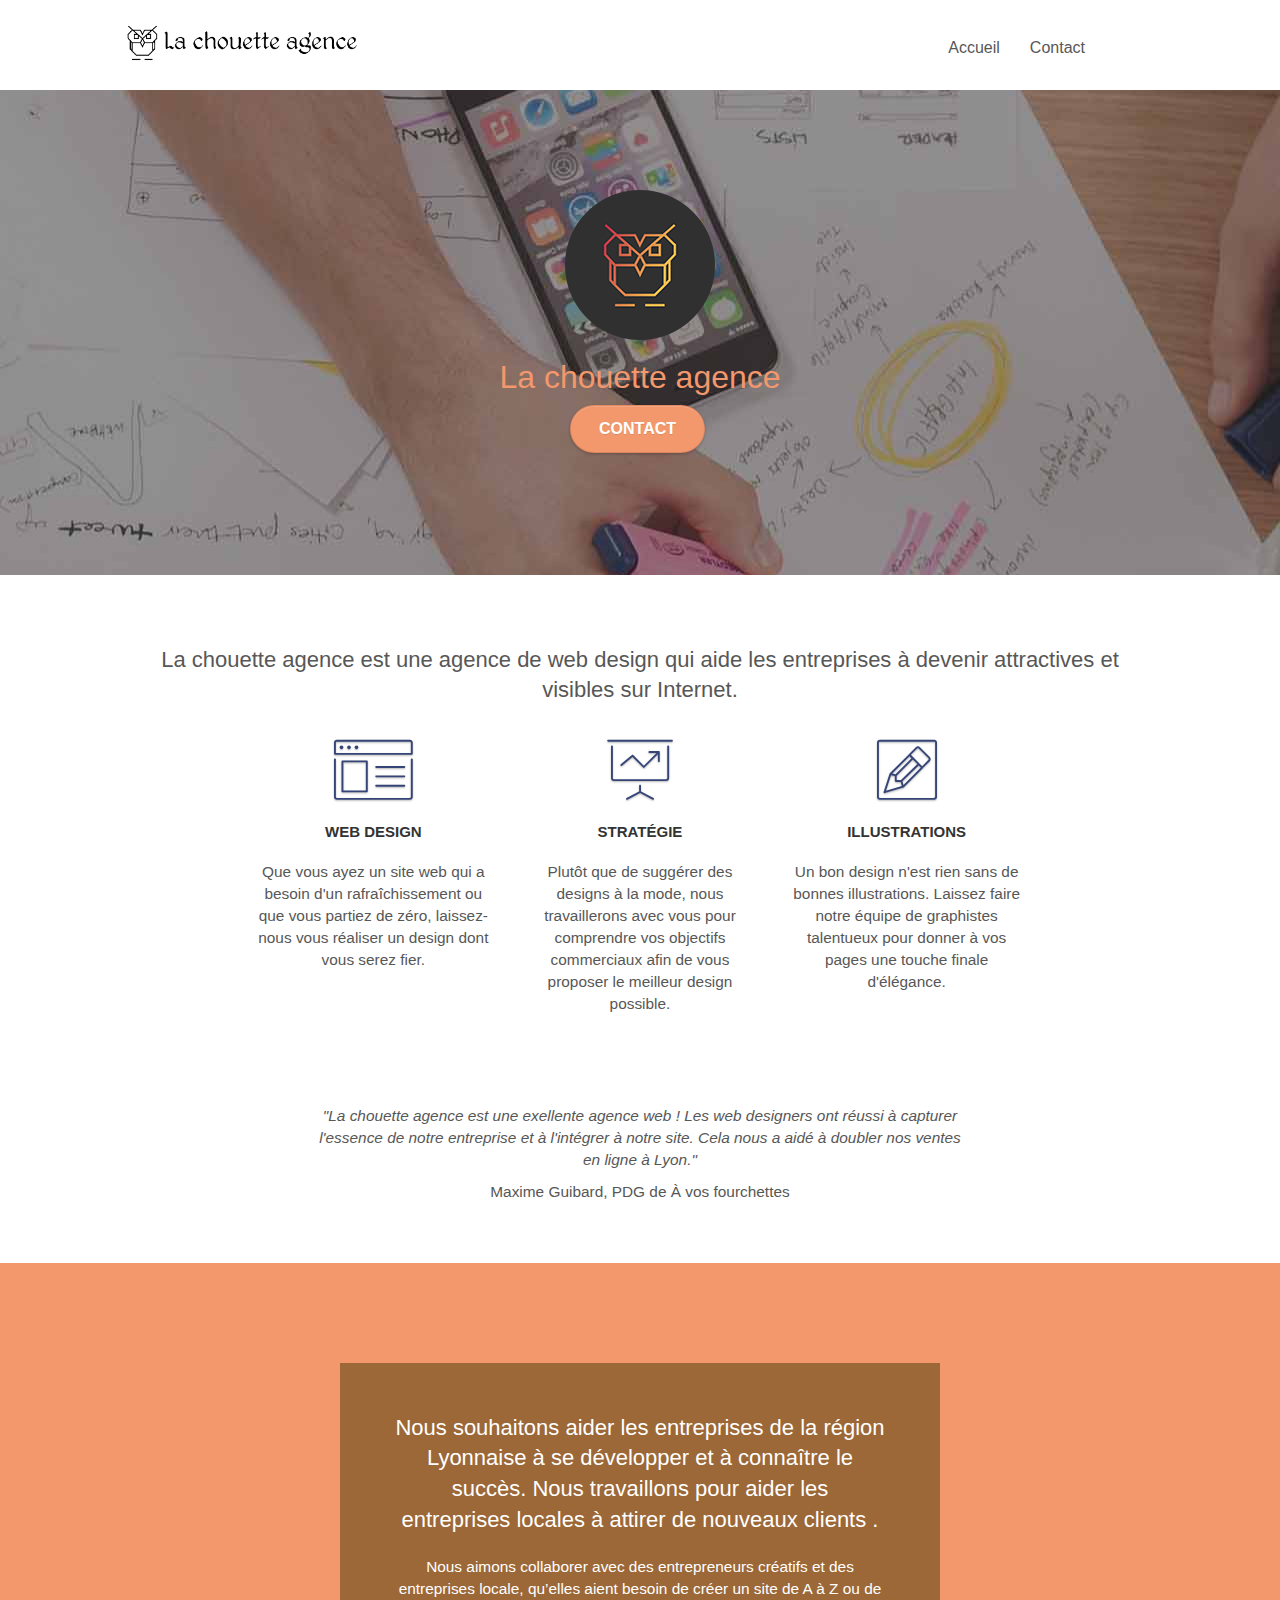
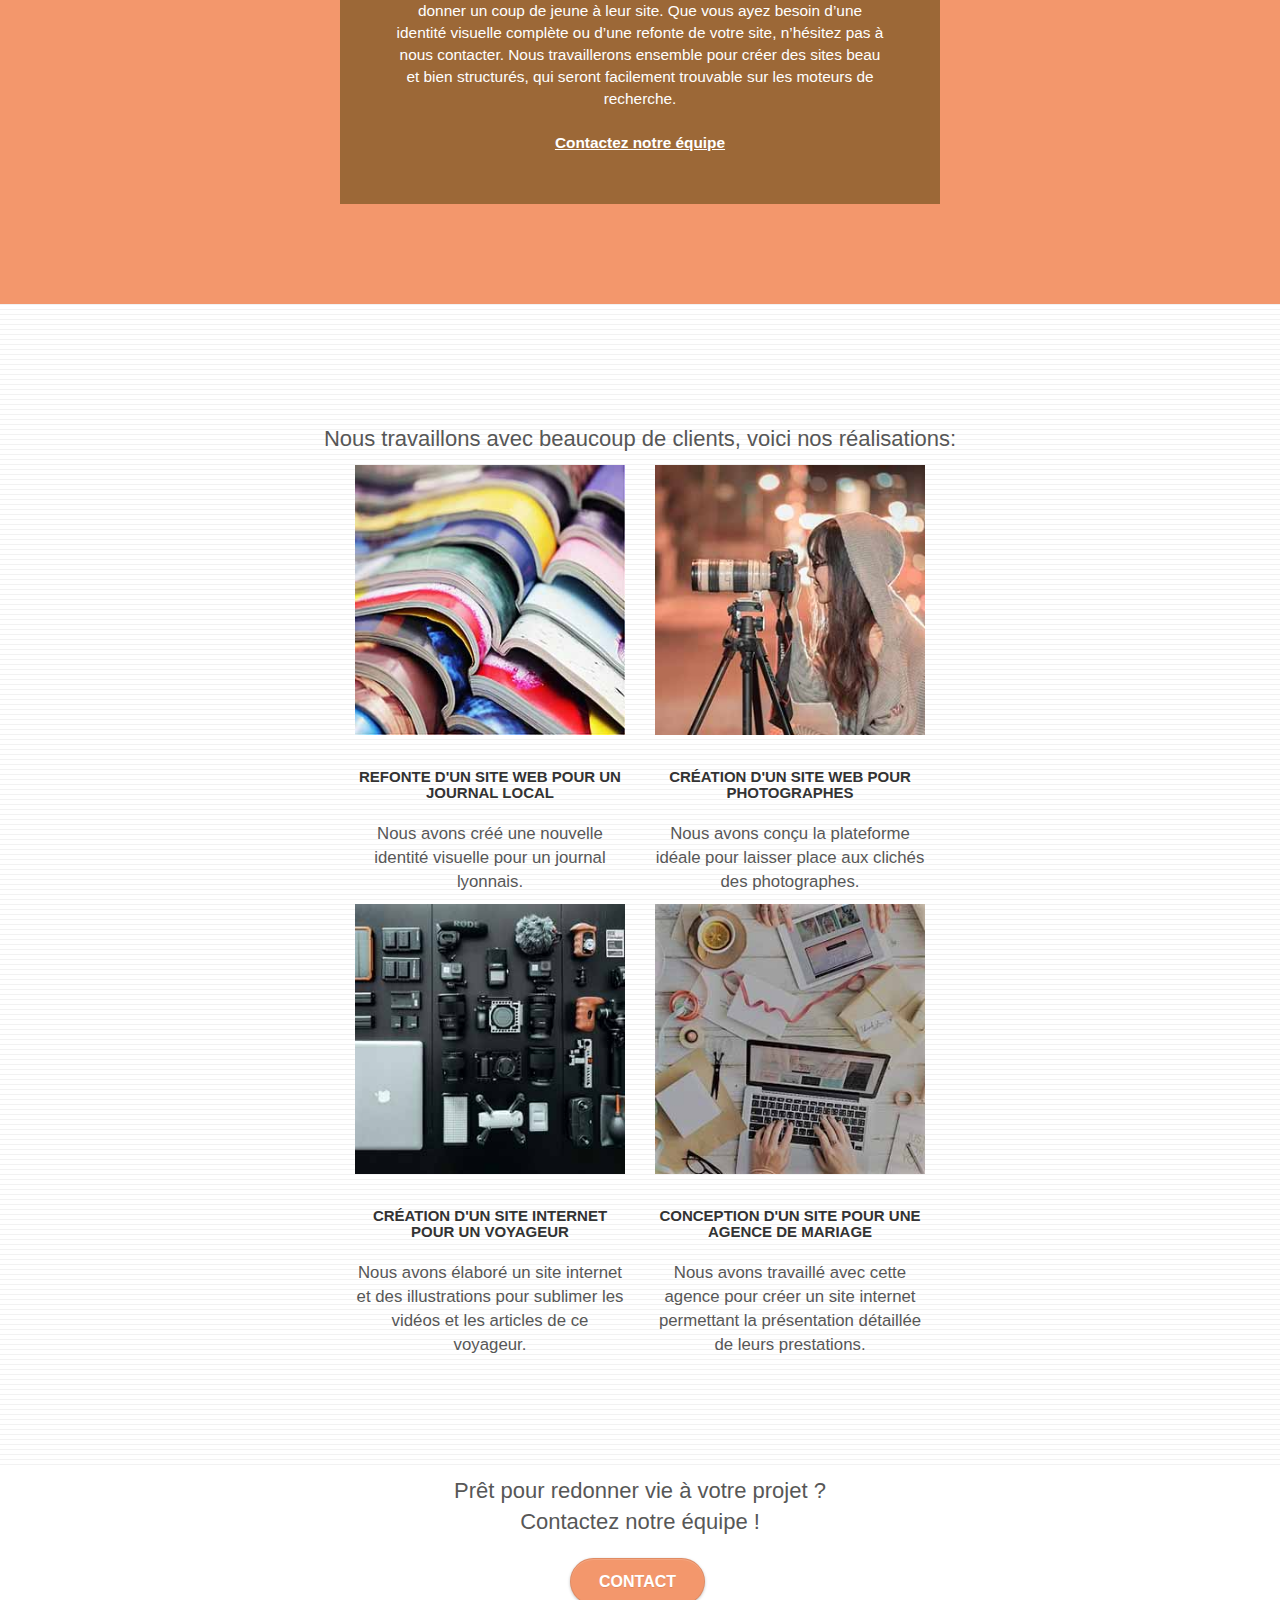
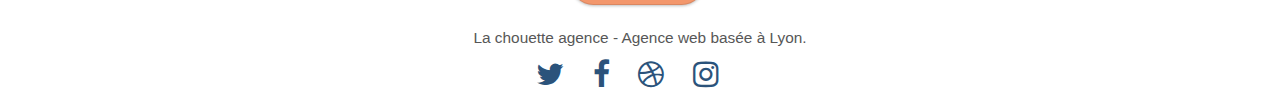
==== index.html @ c8ebf084 ":Correction image" ====
<!doctype html>
<html lang="fr">
<head>
    <meta charset="utf-8">
    <meta name="description" content="La chouette agence est une agence de web design installé à Lyon, qui aide les entreprises locales à être plus visibles sur internet.">
    <meta name="viewport" content="width=device-width, initial-scale=1.0, viewport-fit=cover">
    <meta name="robots" content="index">
    <link rel="shortcut icon" type="image/png" href="favicon.jpg">
    
	<link rel="stylesheet" type="text/css" href="./css/bootstrap.css">
	<link rel="stylesheet" type="text/css" href="style.css">
	<link rel="stylesheet" type="text/css" href="./css/font-awesome.css">
	<link rel="stylesheet" type="text/css" href="./css/et-line.css">
	
	<script src="./js/jquery-2.1.0.js"></script>
	<script src="./js/bootstrap.js"></script>

    <title>La chouette agence | agence de Web Design de Lyon</title>
    
</head>
<body>

<header>

<div class="page-container">
    
	<div class="bloc bgc-white l-bloc " id="bloc-0">
		<div class="container bloc-sm">
			<nav class="navbar row">
				<div class="navbar-header">
					<picture>
						<img src="img/la-chouette-agence.png" class="image_entete" alt="Logo de la chouette agence suivi du titre: La chouette agence">
					</picture>
					<button id="nav-toggle" type="button" class="ui-navbar-toggle navbar-toggle" data-toggle="collapse" data-target=".navbar-1">
						<span class="sr-only">Toggle navigation</span><span class="icon-bar"></span><span class="icon-bar"></span><span class="icon-bar"></span>
					</button>
				</div>
				<div class="collapse navbar-collapse navbar-1 special-dropdown-nav">
					<ul class="site-navigation nav navbar-nav">
						<li><a href="index.html">Accueil</a></li>
						<li><a href="page2.html">Contact</a></li>
					</ul>
				</div>
			</nav>
		</div>
	</div>

	<div class="bloc bgc-dark-slate-blue bg-banniere d-bloc bg-t-edge bloc-bg-texture b-parallax" id="bloc-1-hero">
		<div class="container bloc-lg">
			<div class="row tight-width-whitespace">
				<div class="col-sm-12">
					<picture>
						<img src="img/logo.png" class="center-block image-resize-mode"alt="Logo de la chouette agence, représentant une chouette de couleur rouge, orange et jaune sur un fond rond noire">
					</picture>
					<h1 class="text-center hero-bloc-text">
						La chouette agence
					</h1>
					<div class="text-center">
						<a href="page2.html" class="btn btn-lg btn-clean btn-rd cta-hero btn-atomic-tangerine" id="cta-hero">Contact</a>
					</div>
				</div>
			</div>
		</div>
	</div>

	</header>

	<section>

	<div class="bloc bgc-white l-bloc" id="bloc-2-services">
		<div class="container bloc-md">
			<div class="row">
				<div class="col-sm-12 text-center">
					<h2>La chouette agence est une agence de web design qui aide les entreprises à devenir attractives et visibles sur Internet.</h2>
				</div>
			</div>
			<div class="row voffset-lg med-width-whitespace">
				<div class="col-sm-4">
					<div class="text-center">
						<span class="et-icon-browser sm-shadow icon-dark-slate-blue icons icon-lg"></span>
					</div>
					<h3 class="mg-md text-center">
						Web design
					</h3>
					<p class="text-center ">
						Que vous ayez un site web qui a besoin d'un rafraîchissement ou que vous partiez de zéro, laissez-nous vous réaliser un design dont vous serez fier.
					</p>
				</div>
				<div class="col-sm-4">
					<div class="text-center">
						<span class="et-icon-presentation sm-shadow icon-dark-slate-blue icons icon-lg"></span>
					</div>
					<h3 class="mg-md text-center">
						Stratégie
					</h3>
					<p class="text-center">
						Plutôt que de suggérer des designs à la mode, nous travaillerons avec vous pour comprendre vos objectifs commerciaux afin de vous proposer le meilleur design possible.<br>
					</p>
				</div>
				<div class="col-sm-4">
					<div class="text-center">
						<span class="et-icon-edit sm-shadow icon-dark-slate-blue icons icon-lg"></span>
					</div>
					<h3 class="mg-md text-center">
						Illustrations
					</h3>
					<p class="text-center">
						Un bon design n'est rien sans de bonnes illustrations. Laissez faire notre équipe de graphistes talentueux pour donner à vos pages une touche finale d'élégance.
					</p>
				</div>
			</div>
			<div class="row voffset-lg voffset">
				<div class="col-xs-12 col-md-8 col-md-offset-2 text-center">
					<p class="citation">"La chouette agence est une exellente agence web ! Les web designers ont réussi à capturer l'essence de notre entreprise et à l'intégrer à notre site. Cela nous a aidé à doubler nos ventes en ligne à Lyon."</p>
					<p>Maxime Guibard, PDG de À vos fourchettes</p>
				</div>
			</div>
		</div>
	</div>

	<div class="bloc tc-white bgc-atomic-tangerine bg-presentation d-bloc bloc-bg-texture b-parallax" id="bloc-3-what-i-do">
		<div class="container bloc-lg">
			<div class="row tight-width-whitespace black-background">
				<div class="col-sm-12">
					<h2 class="mg-md text-center tc-white">
						Nous souhaitons aider les entreprises de la région Lyonnaise à se développer et à connaître le succès. Nous travaillons pour aider les entreprises locales à attirer de nouveaux clients .<br>
					</h2>
					<p class="text-center white">
						Nous aimons collaborer avec des entrepreneurs créatifs et des entreprises locale, qu’elles aient besoin de créer un site de A à Z ou de donner un coup de jeune à leur site. Que vous ayez besoin d’une identité visuelle complète ou d’une refonte de votre site, n’hésitez pas à nous contacter. Nous travaillerons ensemble pour créer des sites beau et bien structurés, qui seront facilement trouvable sur les moteurs de recherche. <br><br><a class="ltc-white bold-link" href="page2.html">Contactez notre équipe</a><br>
					</p>
				</div>
			</div>
		</div>
	</div>

	</section>

	<section>

		<div class="bloc bgc-white bg-lines-h2-bg bg-repeat l-bloc" id="bloc-4-portfolio">
			<div class="container bloc-lg">
				<div class="row">
					<div class="col-sm-12 text-center">
						<h2>Nous travaillons avec beaucoup de clients, voici nos réalisations:</h2>
					</div>
				</div>
				<div class="row tight-width-whitespace portfolio-row">
					<article>
						<div class="col-sm-6">
							<picture>
								<img src="img/1.jpg" alt="Superposition de livres ouvert" class="img-responsive portfolio-thumb">
							</picture>
							<h3 class="mg-md text-center">
								Refonte d'un site web pour un journal local
							</h3>
							<p class="text-center">
								Nous avons créé une nouvelle identité visuelle pour un journal lyonnais.
							</p>
						</div>
					</article>
					<article>
						<div class="col-sm-6">
							<picture>
								<img src="img/2.jpg" class="img-responsive portfolio-thumb" alt="Image représentant une photographe devant son appareil, qui est posé sur un pied. Ceci est en vue de profil gauche">
							</picture>
							<h3 class="mg-md text-center">
								Création d'un site web pour photographes
							</h3>
							<p class="text-center">
								Nous avons conçu la plateforme idéale pour laisser place aux clichés des photographes.
							</p>
						</div>
					</article>
				</div>
				<div class="row tight-width-whitespace portfolio-row">
					<article>
						<div class="col-sm-6">
							<picture>
								<img src="img/3.jpg" class="img-responsive portfolio-thumb" alt="Image de plusieurs accessoires audio-visuel posés sur une table, l'image est en vue de dessus.">
							</picture>
							<h3 class="mg-md text-center">
								Création d'un site internet pour un voyageur
							</h3>
							<p class="text-center">
								Nous avons élaboré un site internet et des illustrations pour sublimer les vidéos et les articles de ce voyageur.
							</p>
						</div>
					</article>
					<article>
						<div class="col-sm-6">
							<picture>
								<img src="img/4.jpg" class="img-responsive portfolio-thumb" alt="Vue de dessus sur deux personnes qui travaillent sur un bureau, dont un utilise un ordinateur.">
							</picture>
							<h3 class="mg-md text-center">
								Conception d'un site pour une agence de mariage
							</h3>
							<p class="text-center">
								Nous avons travaillé avec cette agence pour créer un site internet permettant la présentation détaillée de leurs prestations.
							</p>
						</div>
					</article>
				</div>
			</div>
		</div>
	</section>

	<footer>

		<div class="row">
			<h2 class="mg-md text-center">
				Prêt pour redonner vie à votre projet ?<br>Contactez notre équipe !
			</h2>
			<div class="col-sm-12 text-center">
				<a href="page2.html" class="btn btn-atomic-tangerine btn-clean btn-rd btn-lg cta-hero">Contact</a>
			</div>
		</div>

		<div class="col-sm-12">
			<p>
				La chouette agence - Agence web basée à Lyon.<br>
			</p>
			<span class="fa fa-twitter icon-md"></span>
			<span class="fa fa-facebook icon-md"></span>
			<span class="fa fa-dribbble icon-md"></span>
			<span class="fa fa-instagram icon-md"></span>

		</div>
	</footer>	
</div>
</body>
</html>
---- style.css ----
body {
    margin: 0;
    padding: 0;
    background: #FFF;
    overflow-x: hidden;
    -webkit-font-smoothing: antialiased;
    -moz-osx-font-smoothing: grayscale;
}

a,
button {
    transition: all .3s ease-in-out;
    outline: none!important;
}

a:hover {
    text-decoration: none;
    cursor: pointer;
}

#page-loading-blocs-notifaction {
    position: fixed;
    top: 0;
    bottom: 0;
    width: 100%;
    z-index: 100000;
    background: #FFFFFF url("img/pageload-spinner.gif") no-repeat center center;
}

.bloc {
    width: 100%;
    clear: both;
    background: 50% 50% no-repeat;
    padding: 0 50px;
    -webkit-background-size: cover;
    -moz-background-size: cover;
    -o-background-size: cover;
    background-size: cover;
    position: relative;
}

.bloc .container {
    padding-left: 0;
    padding-right: 0;
}

.bloc-lg {
    padding: 100px 50px;
}

.bloc-md {
    padding: 50px;
}

.bloc-sm {
    padding: 20px 50px;
}

.bg-center,
.bg-l-edge,
.bg-r-edge,
.bg-t-edge,
.bg-b-edge,
.bg-tl-edge,
.bg-bl-edge,
.bg-tr-edge,
.bg-br-edge,
.bg-repeat {
    -webkit-background-size: auto!important;
    -moz-background-size: auto!important;
    -o-background-size: auto!important;
    background-size: auto!important;
}

.social{

    display: flex;
    justify-content: center;

}

.icon-md{

    margin-right: 25px;
    color: #2B537B;

}

.bg-repeat {
    background: repeat;

}

.bg-repeat p{

    font-size: 1.2em;

}

.bg-t-edge {
    background: top no-repeat;
}

.bloc-bg-texture::before {
    content: "";
    background-size: 2px 2px;
    position: absolute;
    top: 0;
    bottom: 0;
    left: 0;
    right: 0;
}

.b-parallax {
    background-attachment: fixed;
}

.d-bloc {
    color: rgba(255, 255, 255, .7);
}

.d-bloc button:hover {
    color: rgba(255, 255, 255, .9);
}

.d-bloc .icon-round,
.d-bloc .icon-square,
.d-bloc .icon-rounded,
.d-bloc .icon-semi-rounded-a,
.d-bloc .icon-semi-rounded-b {
    border-color: rgba(255, 255, 255, .9);
}

.d-bloc .divider-h span {
    border-color: rgba(255, 255, 255, .2);
}

.d-bloc .a-btn,
.d-bloc .navbar a,
.d-bloc .navbar-brand,
.d-bloc a .icon-sm,
.d-bloc a .icon-md,
.d-bloc a .icon-lg,
.d-bloc a .icon-xl,
.d-bloc h1 a,
.d-bloc h2 a,
.d-bloc h3 a,
.d-bloc h4 a,
.d-bloc h5 a,
.d-bloc h6 a,
.d-bloc p a {
    color: rgba(255, 255, 255, .6);
}

.d-bloc .a-btn:hover,
.d-bloc .navbar a:hover,
.d-bloc .navbar-brand:hover,
.d-bloc a:hover .icon-sm,
.d-bloc a:hover .icon-md,
.d-bloc a:hover .icon-lg,
.d-bloc a:hover .icon-xl,
.d-bloc h1 a:hover,
.d-bloc h2 a:hover,
.d-bloc h3 a:hover,
.d-bloc h4 a:hover,
.d-bloc h5 a:hover,
.d-bloc h6 a:hover,
.d-bloc p a:hover {
    color: rgba(255, 255, 255, 1);
}

.d-bloc .navbar-toggle .icon-bar {
    background: rgba(255, 255, 255, 1);
}

.d-bloc .btn-wire,
.d-bloc .btn-wire:hover {
    color: rgba(255, 255, 255, 1);
    border-color: rgba(255, 255, 255, 1);
}

.d-bloc .panel {
    color: rgba(0, 0, 0, .5);
}

.d-bloc .panel button:hover {
    color: rgba(0, 0, 0, .7);
}

.d-bloc .panel icon {
    border-color: rgba(0, 0, 0, .7);
}

.d-bloc .panel .divider-h span {
    border-color: rgba(0, 0, 0, .1);
}

.d-bloc .panel .a-btn {
    color: rgba(0, 0, 0, .6);
}

.d-bloc .panel .a-btn:hover {
    color: rgba(0, 0, 0, 1);
}

.d-bloc .panel .btn-wire,
.d-bloc .panel .btn-wire:hover {
    color: rgba(0, 0, 0, .7);
    border-color: rgba(0, 0, 0, .3);
}

.d-bloc .panel,
.l-bloc {
    color: rgba(0, 0, 0, .5);
}

.d-bloc .panel button:hover,
.l-bloc button:hover {
    color: rgba(0, 0, 0, .7);
}

.l-bloc .icon-round,
.l-bloc .icon-square,
.l-bloc .icon-rounded,
.l-bloc .icon-semi-rounded-a,
.l-bloc .icon-semi-rounded-b {
    border-color: rgba(0, 0, 0, .7);
}

.d-bloc .panel .divider-h span,
.l-bloc .divider-h span {
    border-color: rgba(0, 0, 0, .1);
}

.d-bloc .panel .a-btn,
.l-bloc .a-btn,
.l-bloc .navbar a,
.l-bloc .navbar-brand,
.l-bloc a .icon-sm,
.l-bloc a .icon-md,
.l-bloc a .icon-lg,
.l-bloc a .icon-xl,
.l-bloc h1 a,
.l-bloc h2 a,
.l-bloc h3 a,
.l-bloc h4 a,
.l-bloc h5 a,
.l-bloc h6 a,
.l-bloc p a {
    color: rgba(0, 0, 0, .6);
}

.d-bloc .panel .a-btn:hover,
.l-bloc .a-btn:hover,
.l-bloc .navbar a:hover,
.l-bloc .navbar-brand:hover,
.l-bloc a:hover .icon-sm,
.l-bloc a:hover .icon-md,
.l-bloc a:hover .icon-lg,
.l-bloc a:hover .icon-xl,
.l-bloc h1 a:hover,
.l-bloc h2 a:hover,
.l-bloc h3 a:hover,
.l-bloc h4 a:hover,
.l-bloc h5 a:hover,
.l-bloc h6 a:hover,
.l-bloc p a:hover {
    color: rgba(0, 0, 0, 1);
}

.l-bloc .navbar-toggle .icon-bar {
    color: rgba(0, 0, 0, .6);
}

.d-bloc .panel .btn-wire,
.d-bloc .panel .btn-wire:hover,
.l-bloc .btn-wire,
.l-bloc .btn-wire:hover {
    color: rgba(0, 0, 0, .7);
    border-color: rgba(0, 0, 0, .3);
}

.voffset {
    margin-top: 30px;
}

.voffset-lg {
    margin-top: 80px;
}

.row-no-gutters {
    margin-right: 0;
    margin-left: 0;
}

.row.row-no-gutters > [class^="col-"],
.row.row-no-gutters > [class*=" col-"] {
    padding-right: 0;
    padding-left: 0;
}

#bloc-1-hero h1 {
    font-size: 32px;
}

.navbar {
    width: 98%;
    margin-bottom: 0;
    z-index: 1;
}

.navbar-brand {
    height: auto;
    padding: 3px 15px;
    font-size: 25px;
    font-weight: normal;
    font-weight: 600;
    line-height: 44px;
}

.navbar-brand img {
    max-height: 200px;
    margin: 0 5px 0 0;
    display: inline;
}

.navbar-brand img[src$=svg] {
    min-width: 100px;
}

.nav-center .navbar-brand img {
    margin: 0;
}

.navbar .nav {
    padding-top: 2px;
    margin-right: -16px;
    float: right;
    z-index: 1;
}

.nav > li {
    float: left;
    margin-top: 4px;
    font-size: 16px;
}

.navbar-nav .open .dropdown-menu > li > a {
    text-align: inherit;
}

.nav > li a:hover,
.nav > li a:focus {
    background: transparent;
}

.navbar-toggle {
    margin: 10px 10px 0 0;
    border: 0px;
}

.navbar-toggle:hover {
    background: transparent!important;
}

.navbar-toggle .icon-bar {
    background-color: rgba(0, 0, 0, .5);
    width: 26px;
}

.nav-invert .navbar .nav {
    float: left;
}

.nav-invert .navbar-header,
.nav-invert .navbar-brand {
    float: right;
    position: relative;
    z-index: 2;
}

@media (min-width: 768px) {
    .site-navigation {
        position: absolute;
        top: 50%;
        right: 20px;
        transform: translate(0, -50%);
        -webkit-transform: translateY(-50%);
    }
    .nav > li .dropdown-menu a,
    .nav > li .dropdown-menu a:hover {
        color: #484848;
    }
    .nav-invert .site-navigation {
        left: 0;
        right: 0;
    }
    .nav-center {
        text-align: center;
    }
    .nav-center .navbar-header {
        width: 100%;
    }



    .nav-center .navbar-header,
    .nav-center .navbar-brand,
    .nav-center .nav > li {
        float: none;
        display: inline-block;
    }
    .nav-center .site-navigation {
        position: relative;
        width: 100%;
        right: 0;
        margin-right: 0px;
        margin-top: 20px;
    }
    .nav-center.mini-nav .navbar-toggle {
        float: none;
        margin: 10px auto 0;
    }
}

.nav > li > .dropdown a {
    background: none!important;
    display: block;
    padding: 14px 15px;
}

nav .caret {
    margin: 0 5px;
}

.dropdown-menu .dropdown-menu {
    top: -8px;
    left: 100%;
}

.dropdown-menu .dropmenu-flow-right {
    top: 100%;
    left: 0;
    margin-left: -1px;
    border-top-left-radius: 0;
    border-top-right-radius: 0;
}

.dropdown-menu .dropdown span {
    border: 4px solid black;
    border-top-color: transparent;
    border-right-color: transparent;
    border-bottom-color: transparent;
    margin: 6px -5px 0 0!important;
    float: right;
}

.mg-md {
    margin-top: 10px;
    margin-bottom: 20px;
}

.mg-lg {
    margin-top: 10px;
    margin-bottom: 40px;
}

.btn {
    margin: 0 5px 5px 0;
}

.btn.pull-right {
    margin: 0 0 5px 5px;
}

.btn-d,
.btn-d:hover,
.btn-d:focus {
    color: #FFF;
    background: rgba(0, 0, 0, .3);
}

button {
    outline: none!important;
}

.btn-rd {
    border-radius: 40px;
}

.btn-clean {
    border: 1px solid rgba(0, 0, 0, .08);
    border-bottom-color: rgba(0, 0, 0, .1);
    text-shadow: 0 1px 0 rgba(0, 0, 1, .1);
    box-shadow: 0 1px 3px rgba(0, 0, 1, .25), inset 0 1px 0 0 rgba(255, 255, 255, .15);
}

.icon-md {
    font-size: 30px!important;
}

.icon-lg {
    font-size: 60px!important;
}

.sm-shadow {
    text-shadow: 0 1px 2px rgba(0, 0, 0, .3);
}

.panel-sq,
.panel-sq .panel-heading,
.panel-sq .panel-footer {
    border-radius: 0;
}

.panel-rd {
    border-radius: 30px;
}

.panel-rd .panel-heading {
    border-radius: 29px 29px 0 0;
}

.panel-rd .panel-footer {
    border-radius: 0 0 29px 29px;
}

.form-control {
    border-color: rgba(0, 0, 0, .1);
    box-shadow: none;
}

.scrollToTop {
    width: 40px;
    height: 40px;
    position: fixed;
    bottom: 20px;
    right: 20px;
    opacity: 0;
    z-index: 500;
    transition: all .3s ease-in-out;
}

.scrollToTop span {
    margin-top: 6px;
}

.showScrollTop {
    font-size: 14px;
    opacity: 1;
}

a[data-lightbox] {
    position: relative;
    display: block;
    text-align: center;
}

a[data-lightbox]:hover::before {
    content: "+";
    font-family: "HelveticaNeue-Light", "Helvetica Neue Light", "Helvetica Neue", Helvetica, Arial;
    font-size: 32px;
    width: 50px;
    height: 50px;
    margin-left: -25px;
    border-radius: 50%;
    background: rgba(0, 0, 0, .6);
    color: #FFF;
    font-weight: 100;
    z-index: 1;
    position: absolute;
    top: 50%;
    transform: translateY(-50%);
    -webkit-transform: translateY(-50%);
}

a[data-lightbox]:hover img {
    opacity: 0.6;
    -webkit-animation-fill-mode: none;
    animation-fill-mode: none;
}

#lightbox-modal {
    display: flex;
    align-items: center;
}

#lightbox-modal .modal-dialog {
    width: 90%;
    max-width: 900px;
    margin: 0 auto 0;
}

#lightbox-modal .modal-dialog img {
    max-height: 90vh;
    margin: 0 auto;
}

.lightbox-caption {
    padding: 20px;
    color: #FFF;
    background: rgba(0, 0, 0, .5);
    position: absolute;
    left: 15px;
    right: 15px;
    bottom: 5px;
}

.close-lightbox {
    color: #FFF;
    font-size: 30px;
    position: absolute;
    top: 20px;
    right: 20px;
    z-index: 20;
    background: rgba(0, 0, 0, .5);
    border: none;
    line-height: 30px;
    padding: 0 9px 5px;
    opacity: 0.3;
}

.close-lightbox:hover,
.next-lightbox:hover,
.prev-lightbox:hover {
    opacity: 1.0;
    color: #FFF;
}

.next-lightbox,
.prev-lightbox {
    font-size: 20px;
    color: rgba(255, 255, 255, .9);
    background: rgba(0, 0, 0, .5);
    transition: all .2s ease-in-out;
    position: absolute;
    top: 45%;
    z-index: 1;
    opacity: 0.4;
}

.next-lightbox {
    padding: 6px 8px 1px 13px;
    right: 25px;
}

.prev-lightbox {
    padding: 6px 13px 1px 10px;
    left: 25px;
}

.snapshot-lb .modal-body {
    padding-bottom: 45px;
}

.snapshot-lb .lightbox-caption {
    padding: 0;
    color: rgba(0, 0, 0, .5);
    background: none;
}

h1,
h2,
h3,
h4,
h5,
h6,
p,
label,
.btn,
a {
    font-family: "helvetica";
    font-weight: 400;
    color: #575757!important;
}

.container {
    max-width: 1000px;
}

.hero-bloc-text {
    font-size: 38px;
}

.hero-bloc-text-sub {
    font-size: 36px;
}

.statement-bloc-text {
    line-height: 26px;
    font-style: italic;
    font-size: 20px;
    text-align: center;
    font-weight: lighter;
    max-width: 520px;
    margin: auto auto auto auto;
}

p {
    font-size: 11px;
}


.tight-width-whitespace {
    max-width: 600px;
    margin: auto auto auto auto;
}

.h1 {
    font-size: 20px;
    font-family: "Open Sans";
}

.cta-hero {
    margin-bottom: 22px;
    color: #FFFFFF!important;
    text-transform: uppercase;
    padding: 12px 28px 12px 28px;
    font-size: 16px;
    font-weight: 700;
}

.social {
    max-width: 400px;
    margin: auto auto auto auto;
}

h2 {
    font-size: 22px;
    line-height: 1.4em;
}

h3 {
    font-size: 15px;
    text-transform: uppercase;
    font-weight: 700;
    color: #333333!important;
}

.med-width-whitespace {
    max-width: 800px;
    margin: auto auto auto auto;
    box-shadow: 0px 0px 0px #000000;
}

h1 {
    color: #333333!important;
}

h4 {
    color: #333333!important;
}

.icons {
    margin-bottom: 14px;
    margin-top: 24px;
}

.white {
    color: #FFFFFF!important;
    font-size: 1.1em;
}

.citation{

    font-size: 1.1em;
    font-style: italic;

}

.portfolio-thumb {
    position: relative;
    margin-bottom: 24px;
    width: 100%;
}

.avatar {
    box-shadow: 0px 4px 9px rgba(0, 0, 0, 0.3);
}

.black-background {
    background-color: rgba(98, 74, 20, .6);
    padding: 40px 40px 40px 40px;
}

.bold-link {
    font-weight: 900;
    text-decoration: underline!important;
}

.bgc-white {
    background-color: #FFFFFF;
}

.bgc-dark-slate-blue {
    background-color: #364577;
}

p{

    font-size: 1.1em;

}

.bgc-atomic-tangerine {
    background-color: #F3976C;
    text-align: center;
}

h1{

    color: #F3976C!important;

}

.page-container2 header{

    text-align: center;
    margin-bottom: 30px;

}

.page-container2 footer{

    text-align: center;
    display: flex;
    flex-direction: column;
    align-items: center;

}

.tc-white {
    color: white!important;
}

.btn-atomic-tangerine {
    background: #F3976C;
    color: #FFFFFF!important;
}

.btn-atomic-tangerine:hover {
    background: #c27956!important;
    color: #FFFFFF!important;
}

.ltc-white {
    color: #FFFFFF!important;
}

.ltc-white:hover {
    color: #cccccc!important;
}

.ltc-atomic-tangerine {
    color: #F3976C!important;
}

.ltc-atomic-tangerine:hover {
    color: #c27956!important;
}

.icon-dark-slate-blue {
    color: #364577!important;
    border-color: #364577!important;
}

.bg-dots-bg {
    background-image: url("img/dots-bg.png");
}

.bg-lines-h2-bg {
    background-image: url("img/lines-h2-bg.png");
}

.bg-banniere {
    background-image: url("img/la-chouette-agence-banniere.jpg");
}

.bg-presentation {
    background-image: url("img/image-de-presentation.jpg");
}

@media (max-width: 1024px) {
    .bloc {
        padding-left: 20px;
        padding-right: 20px;
    }
    .bloc.full-width-bloc,
    .bloc-tile-2.full-width-bloc .container,
    .bloc-tile-3.full-width-bloc .container,
    .bloc-tile-4.full-width-bloc .container {
        padding-left: 0;
        padding-right: 0;
    }
}

@media (max-width: 992px) and (min-width: 768px) {
    .navbar .nav {
        max-width: 80%
    }
    .nav-center.navbar .nav {
        max-width: 100%
    }
}

@media only screen and (min-device-width: 768px) and (max-device-width: 1024px) and (orientation: landscape) {
    .b-parallax {
        background-attachment: scroll;
    }
}

@media only screen and (min-device-width: 1024px) and (max-device-width: 1366px) and (-webkit-min-device-pixel-ratio: 1.5) {
    .b-parallax {
        background-attachment: scroll;
    }
}

@media (max-width: 991px) {
    .container {
        width: 100%;
    }
    .b-parallax {
        background-attachment: scroll;
    }
    .page-container,
    #hero-bloc {
        overflow-x: hidden;
        position: relative;
    }
    .bloc {
        padding-left: constant(safe-area-inset-left);
        padding-right: constant(safe-area-inset-right);
    }
    .bloc-group,
    .bloc-group .bloc {
        display: block;
        width: 100%;
    }
    .bloc-fill-screen .fill-bloc-top-edge,
    .bloc-fill-screen .fill-bloc-bottom-edge {
        padding: 0 20px;
        padding-left: constant(safe-area-inset-left);
        padding-right: constant(safe-area-inset-right);
    }
}

@media (max-width: 767px) {
    .page-container {
        overflow-x: hidden;
        position: relative;
    }
    h1,
    h2,
    h3,
    h4,
    h5,
    h6,
    p,
    #disqus_thread {
        padding-left: 10px!important;
        padding-right: 10px!important;
    }
    .b-parallax {
        background-attachment: scroll;
    }
    .navbar .nav {
        padding-top: 0;
        border-top: 1px solid rgba(0, 0, 0, .2);
        float: none!important;
    }
    .navbar.row {
        margin-left: 0;
        margin-right: 0;
    }
    .site-navigation {
        position: inherit;
        transform: none;
        -webkit-transform: none;
        -ms-transform: none;
    }
    .nav > li {
        margin-top: 0;
        border-bottom: 1px solid rgba(0, 0, 0, .1);
        background: rgba(0, 0, 0, .05);
        text-align: left;
        padding-left: 15px;
        width: 100%;
    }
    .nav > li:hover {
        background: rgba(0, 0, 0, .08);
    }
    .dropdown .dropdown a .caret {
        float: none;
        margin: 5px 0 0 10px!important;
        border: 4px solid black;
        border-bottom-color: transparent;
        border-right-color: transparent;
        border-left-color: transparent;
    }
    #hero-bloc .navbar .nav {
        background: rgba(0, 0, 0, .8);
    }
    #hero-bloc .navbar .nav a {
        color: rgba(255, 255, 255, .6);
    }
    .hero {
        padding: 50px 0;
    }
    .hero-nav {
        left: -1px;
        right: -1px;
    }
    .navbar-collapse {
        padding: 0;
        overflow-x: hidden;
        -webkit-box-shadow: none;
        box-shadow: none;
    }
    .navbar-brand img {
        max-height: 40px;
        width: auto;
    }
    .nav-invert .navbar-header {
        float: none;
        width: 100%;
    }
    .nav-invert .navbar-toggle {
        float: left;
        margin-left: 10px;
    }
    .bloc {
        padding-left: 0;
        padding-right: 0;
    }
    .bloc-xxl,
    .bloc-xl,
    .bloc-lg {
        padding: 40px 0;
    }
    .bloc-sm,
    .bloc-md {
        padding-left: 0;
        padding-right: 0;
    }
    .bloc-tile-2 .container,
    .bloc-tile-3 .container,
    .bloc-tile-4 .container,
    .bloc-fill-screen .fill-bloc-top-edge,
    .bloc-fill-screen .fill-bloc-bottom-edge {
        padding-left: 0;
        padding-right: 0;
    }
    .a-block {
        padding: 0 10px;
    }
    .btn-dwn {
        display: none;
    }
    .voffset {
        margin-top: 5px;
    }
    .voffset-md {
        margin-top: 20px;
    }
    .voffset-lg {
        margin-top: 30px;
    }
    form {
        padding: 5px;
    }
    .close-lightbox {
        display: inline-block;
    }
    .blocsapp-device-iphone5 {
        background-size: 216px 425px;
        padding-top: 60px;
        width: 216px;
        height: 425px;
    }
    .blocsapp-device-iphone5 img {
        width: 180px;
        height: 320px;
    }
}

@media (max-width: 400px) {
    .bloc {
        padding-left: 0;
        padding-right: 0;
    }

}

@media (max-width: 768px) {
    .bloc-mob-center-text {
        text-align: center;
    }


}

.image_entete{

    width: 60%;

}

.entete{

    display: flex;
    justify-content: space-around;
    align-items: center;

}

.form-control{

    width: 95%;

}

.form-group{

    margin-bottom: 20px;
    display: flex;
    flex-direction: column;
    align-items: center;

}

#form_1{

    text-align: center;

}

footer{

    text-align: center;

}

@media screen and (min-width: 426px){

.form-control {

    width: 300px;
    
}



}
---- css/et-line.css ----
@font-face {
    font-family: et-line;
    src: url(../fonts/et-line.eot);
    src: url(../fonts/et-line.eot?#iefix) format('embedded-opentype'), url(../fonts/et-line.woff) format('woff'), url(../fonts/et-line.ttf) format('truetype'), url(../fonts/et-line.svg#et-line) format('svg');
    font-weight: 400;
    font-style: normal
}

.et-icon-adjustments,
.et-icon-alarmclock,
.et-icon-anchor,
.et-icon-aperture,
.et-icon-attachment,
.et-icon-bargraph,
.et-icon-basket,
.et-icon-beaker,
.et-icon-bike,
.et-icon-book-open,
.et-icon-briefcase,
.et-icon-browser,
.et-icon-calendar,
.et-icon-camera,
.et-icon-caution,
.et-icon-chat,
.et-icon-circle-compass,
.et-icon-clipboard,
.et-icon-clock,
.et-icon-cloud,
.et-icon-compass,
.et-icon-desktop,
.et-icon-dial,
.et-icon-document,
.et-icon-documents,
.et-icon-download,
.et-icon-dribbble,
.et-icon-edit,
.et-icon-envelope,
.et-icon-expand,
.et-icon-facebook,
.et-icon-flag,
.et-icon-focus,
.et-icon-gears,
.et-icon-genius,
.et-icon-gift,
.et-icon-global,
.et-icon-globe,
.et-icon-googleplus,
.et-icon-grid,
.et-icon-happy,
.et-icon-hazardous,
.et-icon-heart,
.et-icon-hotairballoon,
.et-icon-hourglass,
.et-icon-key,
.et-icon-laptop,
.et-icon-layers,
.et-icon-lifesaver,
.et-icon-lightbulb,
.et-icon-linegraph,
.et-icon-linkedin,
.et-icon-lock,
.et-icon-magnifying-glass,
.et-icon-map,
.et-icon-map-pin,
.et-icon-megaphone,
.et-icon-mic,
.et-icon-mobile,
.et-icon-newspaper,
.et-icon-notebook,
.et-icon-paintbrush,
.et-icon-paperclip,
.et-icon-pencil,
.et-icon-phone,
.et-icon-picture,
.et-icon-pictures,
.et-icon-piechart,
.et-icon-presentation,
.et-icon-pricetags,
.et-icon-printer,
.et-icon-profile-female,
.et-icon-profile-male,
.et-icon-puzzle,
.et-icon-quote,
.et-icon-recycle,
.et-icon-refresh,
.et-icon-ribbon,
.et-icon-rss,
.et-icon-sad,
.et-icon-scissors,
.et-icon-scope,
.et-icon-search,
.et-icon-shield,
.et-icon-speedometer,
.et-icon-strategy,
.et-icon-streetsign,
.et-icon-tablet,
.et-icon-target,
.et-icon-telescope,
.et-icon-toolbox,
.et-icon-tools,
.et-icon-tools-2,
.et-icon-trophy,
.et-icon-tumblr,
.et-icon-twitter,
.et-icon-upload,
.et-icon-video,
.et-icon-wallet,
.et-icon-wine {
    font-family: et-line;
    speak: none;
    font-style: normal;
    font-weight: 400;
    font-variant: normal;
    text-transform: none;
    line-height: 1;
    -webkit-font-smoothing: antialiased;
    -moz-osx-font-smoothing: grayscale;
    display: inline-block
}

.et-icon-mobile:before {
    content: "\e000"
}

.et-icon-laptop:before {
    content: "\e001"
}

.et-icon-desktop:before {
    content: "\e002"
}

.et-icon-tablet:before {
    content: "\e003"
}

.et-icon-phone:before {
    content: "\e004"
}

.et-icon-document:before {
    content: "\e005"
}

.et-icon-documents:before {
    content: "\e006"
}

.et-icon-search:before {
    content: "\e007"
}

.et-icon-clipboard:before {
    content: "\e008"
}

.et-icon-newspaper:before {
    content: "\e009"
}

.et-icon-notebook:before {
    content: "\e00a"
}

.et-icon-book-open:before {
    content: "\e00b"
}

.et-icon-browser:before {
    content: "\e00c"
}

.et-icon-calendar:before {
    content: "\e00d"
}

.et-icon-presentation:before {
    content: "\e00e"
}

.et-icon-picture:before {
    content: "\e00f"
}

.et-icon-pictures:before {
    content: "\e010"
}

.et-icon-video:before {
    content: "\e011"
}

.et-icon-camera:before {
    content: "\e012"
}

.et-icon-printer:before {
    content: "\e013"
}

.et-icon-toolbox:before {
    content: "\e014"
}

.et-icon-briefcase:before {
    content: "\e015"
}

.et-icon-wallet:before {
    content: "\e016"
}

.et-icon-gift:before {
    content: "\e017"
}

.et-icon-bargraph:before {
    content: "\e018"
}

.et-icon-grid:before {
    content: "\e019"
}

.et-icon-expand:before {
    content: "\e01a"
}

.et-icon-focus:before {
    content: "\e01b"
}

.et-icon-edit:before {
    content: "\e01c"
}

.et-icon-adjustments:before {
    content: "\e01d"
}

.et-icon-ribbon:before {
    content: "\e01e"
}

.et-icon-hourglass:before {
    content: "\e01f"
}

.et-icon-lock:before {
    content: "\e020"
}

.et-icon-megaphone:before {
    content: "\e021"
}

.et-icon-shield:before {
    content: "\e022"
}

.et-icon-trophy:before {
    content: "\e023"
}

.et-icon-flag:before {
    content: "\e024"
}

.et-icon-map:before {
    content: "\e025"
}

.et-icon-puzzle:before {
    content: "\e026"
}

.et-icon-basket:before {
    content: "\e027"
}

.et-icon-envelope:before {
    content: "\e028"
}

.et-icon-streetsign:before {
    content: "\e029"
}

.et-icon-telescope:before {
    content: "\e02a"
}

.et-icon-gears:before {
    content: "\e02b"
}

.et-icon-key:before {
    content: "\e02c"
}

.et-icon-paperclip:before {
    content: "\e02d"
}

.et-icon-attachment:before {
    content: "\e02e"
}

.et-icon-pricetags:before {
    content: "\e02f"
}

.et-icon-lightbulb:before {
    content: "\e030"
}

.et-icon-layers:before {
    content: "\e031"
}

.et-icon-pencil:before {
    content: "\e032"
}

.et-icon-tools:before {
    content: "\e033"
}

.et-icon-tools-2:before {
    content: "\e034"
}

.et-icon-scissors:before {
    content: "\e035"
}

.et-icon-paintbrush:before {
    content: "\e036"
}

.et-icon-magnifying-glass:before {
    content: "\e037"
}

.et-icon-circle-compass:before {
    content: "\e038"
}

.et-icon-linegraph:before {
    content: "\e039"
}

.et-icon-mic:before {
    content: "\e03a"
}

.et-icon-strategy:before {
    content: "\e03b"
}

.et-icon-beaker:before {
    content: "\e03c"
}

.et-icon-caution:before {
    content: "\e03d"
}

.et-icon-recycle:before {
    content: "\e03e"
}

.et-icon-anchor:before {
    content: "\e03f"
}

.et-icon-profile-male:before {
    content: "\e040"
}

.et-icon-profile-female:before {
    content: "\e041"
}

.et-icon-bike:before {
    content: "\e042"
}

.et-icon-wine:before {
    content: "\e043"
}

.et-icon-hotairballoon:before {
    content: "\e044"
}

.et-icon-globe:before {
    content: "\e045"
}

.et-icon-genius:before {
    content: "\e046"
}

.et-icon-map-pin:before {
    content: "\e047"
}

.et-icon-dial:before {
    content: "\e048"
}

.et-icon-chat:before {
    content: "\e049"
}

.et-icon-heart:before {
    content: "\e04a"
}

.et-icon-cloud:before {
    content: "\e04b"
}

.et-icon-upload:before {
    content: "\e04c"
}

.et-icon-download:before {
    content: "\e04d"
}

.et-icon-target:before {
    content: "\e04e"
}

.et-icon-hazardous:before {
    content: "\e04f"
}

.et-icon-piechart:before {
    content: "\e050"
}

.et-icon-speedometer:before {
    content: "\e051"
}

.et-icon-global:before {
    content: "\e052"
}

.et-icon-compass:before {
    content: "\e053"
}

.et-icon-lifesaver:before {
    content: "\e054"
}

.et-icon-clock:before {
    content: "\e055"
}

.et-icon-aperture:before {
    content: "\e056"
}

.et-icon-quote:before {
    content: "\e057"
}

.et-icon-scope:before {
    content: "\e058"
}

.et-icon-alarmclock:before {
    content: "\e059"
}

.et-icon-refresh:before {
    content: "\e05a"
}

.et-icon-happy:before {
    content: "\e05b"
}

.et-icon-sad:before {
    content: "\e05c"
}

.et-icon-facebook:before {
    content: "\e05d"
}

.et-icon-twitter:before {
    content: "\e05e"
}

.et-icon-googleplus:before {
    content: "\e05f"
}

.et-icon-rss:before {
    content: "\e060"
}

.et-icon-tumblr:before {
    content: "\e061"
}

.et-icon-linkedin:before {
    content: "\e062"
}

.et-icon-dribbble:before {
    content: "\e063"
}
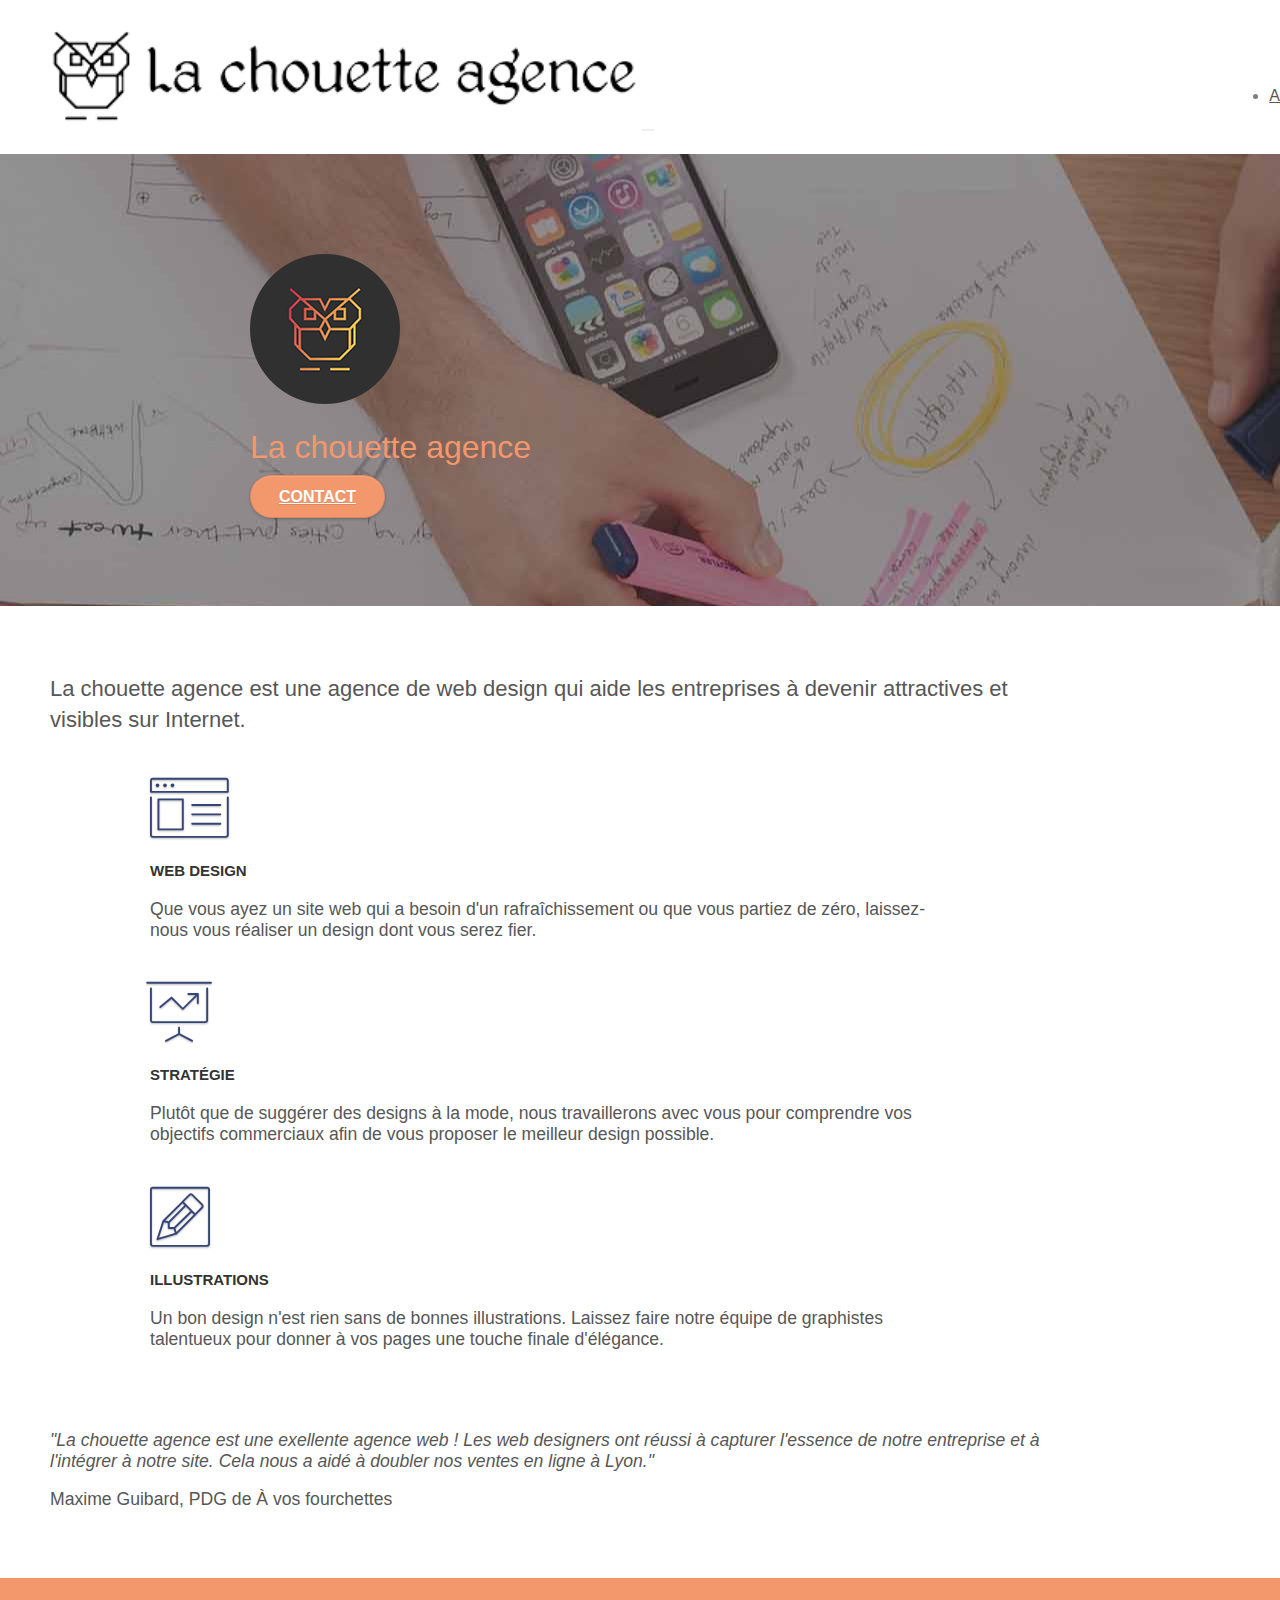
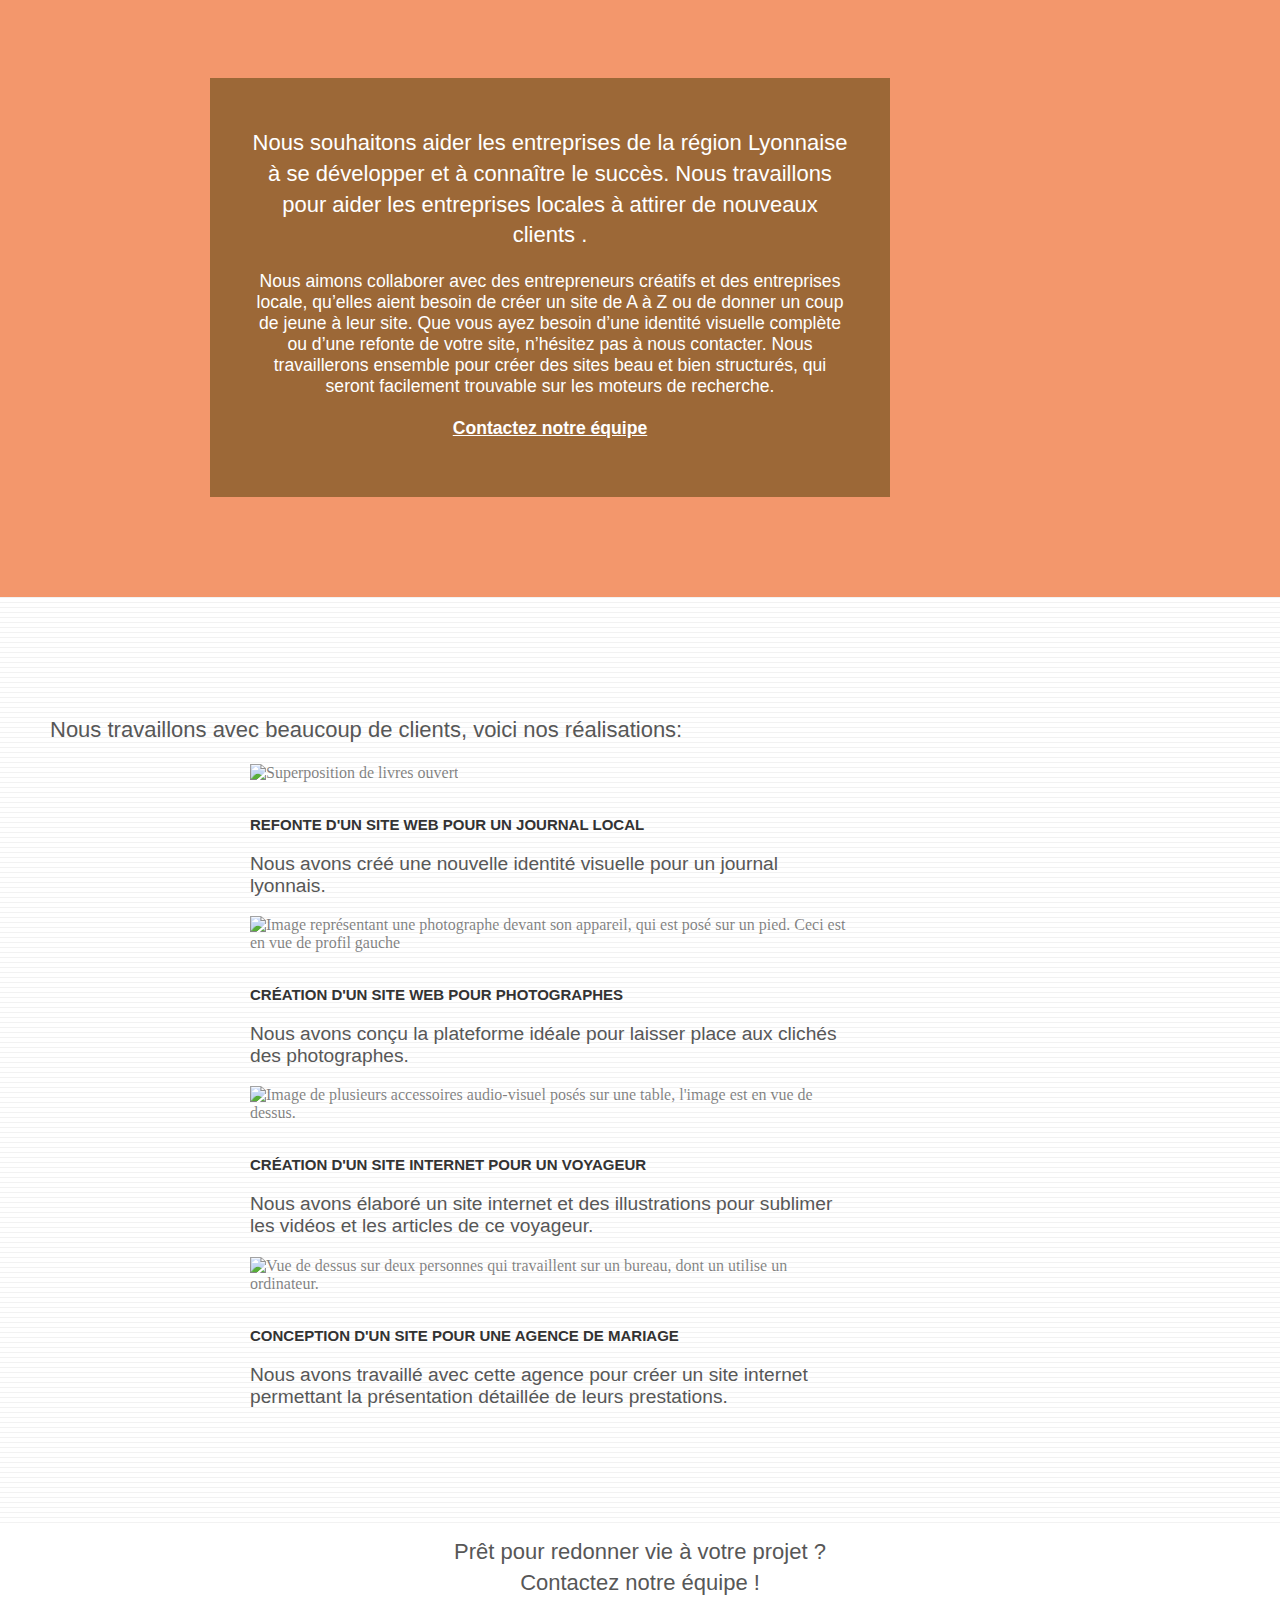
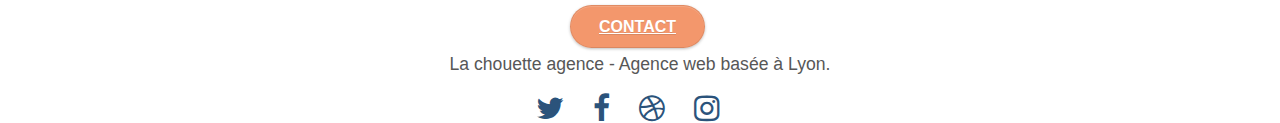
==== commit aa0b6995: ":Suppression de fichier js" ====
--- a/index.html
+++ b/index.html
@@ -7,13 +7,12 @@
     <meta name="robots" content="index">
     <link rel="shortcut icon" type="image/png" href="favicon.jpg">
     
-	<link rel="stylesheet" type="text/css" href="./css/bootstrap.css">
 	<link rel="stylesheet" type="text/css" href="style.css">
 	<link rel="stylesheet" type="text/css" href="./css/font-awesome.css">
 	<link rel="stylesheet" type="text/css" href="./css/et-line.css">
 	
-	<script src="./js/jquery-2.1.0.js"></script>
-	<script src="./js/bootstrap.js"></script>
+	<script src="https://ajax.googleapis.com/ajax/libs/jquery/3.5.1/jquery.min.js"></script>
+	<script src="https://maxcdn.bootstrapcdn.com/bootstrap/3.4.1/js/bootstrap.min.js"></script>
 
     <title>La chouette agence | agence de Web Design de Lyon</title>
     
@@ -148,7 +147,7 @@
 					<article>
 						<div class="col-sm-6">
 							<picture>
-								<img src="img/1.jpg" alt="Superposition de livres ouvert" class="img-responsive portfolio-thumb">
+								<img src="C:/Users/Utilisateur/Desktop/img/1.jpg" alt="Superposition de livres ouvert" class="img-responsive portfolio-thumb">
 							</picture>
 							<h3 class="mg-md text-center">
 								Refonte d'un site web pour un journal local
@@ -161,7 +160,7 @@
 					<article>
 						<div class="col-sm-6">
 							<picture>
-								<img src="img/2.jpg" class="img-responsive portfolio-thumb" alt="Image représentant une photographe devant son appareil, qui est posé sur un pied. Ceci est en vue de profil gauche">
+								<img src="C:/Users/Utilisateur/Desktop/img/2.jpg" class="img-responsive portfolio-thumb" alt="Image représentant une photographe devant son appareil, qui est posé sur un pied. Ceci est en vue de profil gauche">
 							</picture>
 							<h3 class="mg-md text-center">
 								Création d'un site web pour photographes
@@ -176,7 +175,7 @@
 					<article>
 						<div class="col-sm-6">
 							<picture>
-								<img src="img/3.jpg" class="img-responsive portfolio-thumb" alt="Image de plusieurs accessoires audio-visuel posés sur une table, l'image est en vue de dessus.">
+								<img src="C:/Users/Utilisateur/Desktop/img/3.jpg" class="img-responsive portfolio-thumb" alt="Image de plusieurs accessoires audio-visuel posés sur une table, l'image est en vue de dessus.">
 							</picture>
 							<h3 class="mg-md text-center">
 								Création d'un site internet pour un voyageur
@@ -189,7 +188,7 @@
 					<article>
 						<div class="col-sm-6">
 							<picture>
-								<img src="img/4.jpg" class="img-responsive portfolio-thumb" alt="Vue de dessus sur deux personnes qui travaillent sur un bureau, dont un utilise un ordinateur.">
+								<img src="C:/Users/Utilisateur/Desktop/img/4.jpg" class="img-responsive portfolio-thumb" alt="Vue de dessus sur deux personnes qui travaillent sur un bureau, dont un utilise un ordinateur.">
 							</picture>
 							<h3 class="mg-md text-center">
 								Conception d'un site pour une agence de mariage
@@ -205,7 +204,6 @@
 	</section>
 
 	<footer>
-
 		<div class="row">
 			<h2 class="mg-md text-center">
 				Prêt pour redonner vie à votre projet ?<br>Contactez notre équipe !
--- a/style.css
+++ b/style.css
@@ -880,6 +880,8 @@
     background-image: url("img/image-de-presentation.jpg");
 }
 
+
+
 @media (max-width: 1024px) {
     .bloc {
         padding-left: 20px;
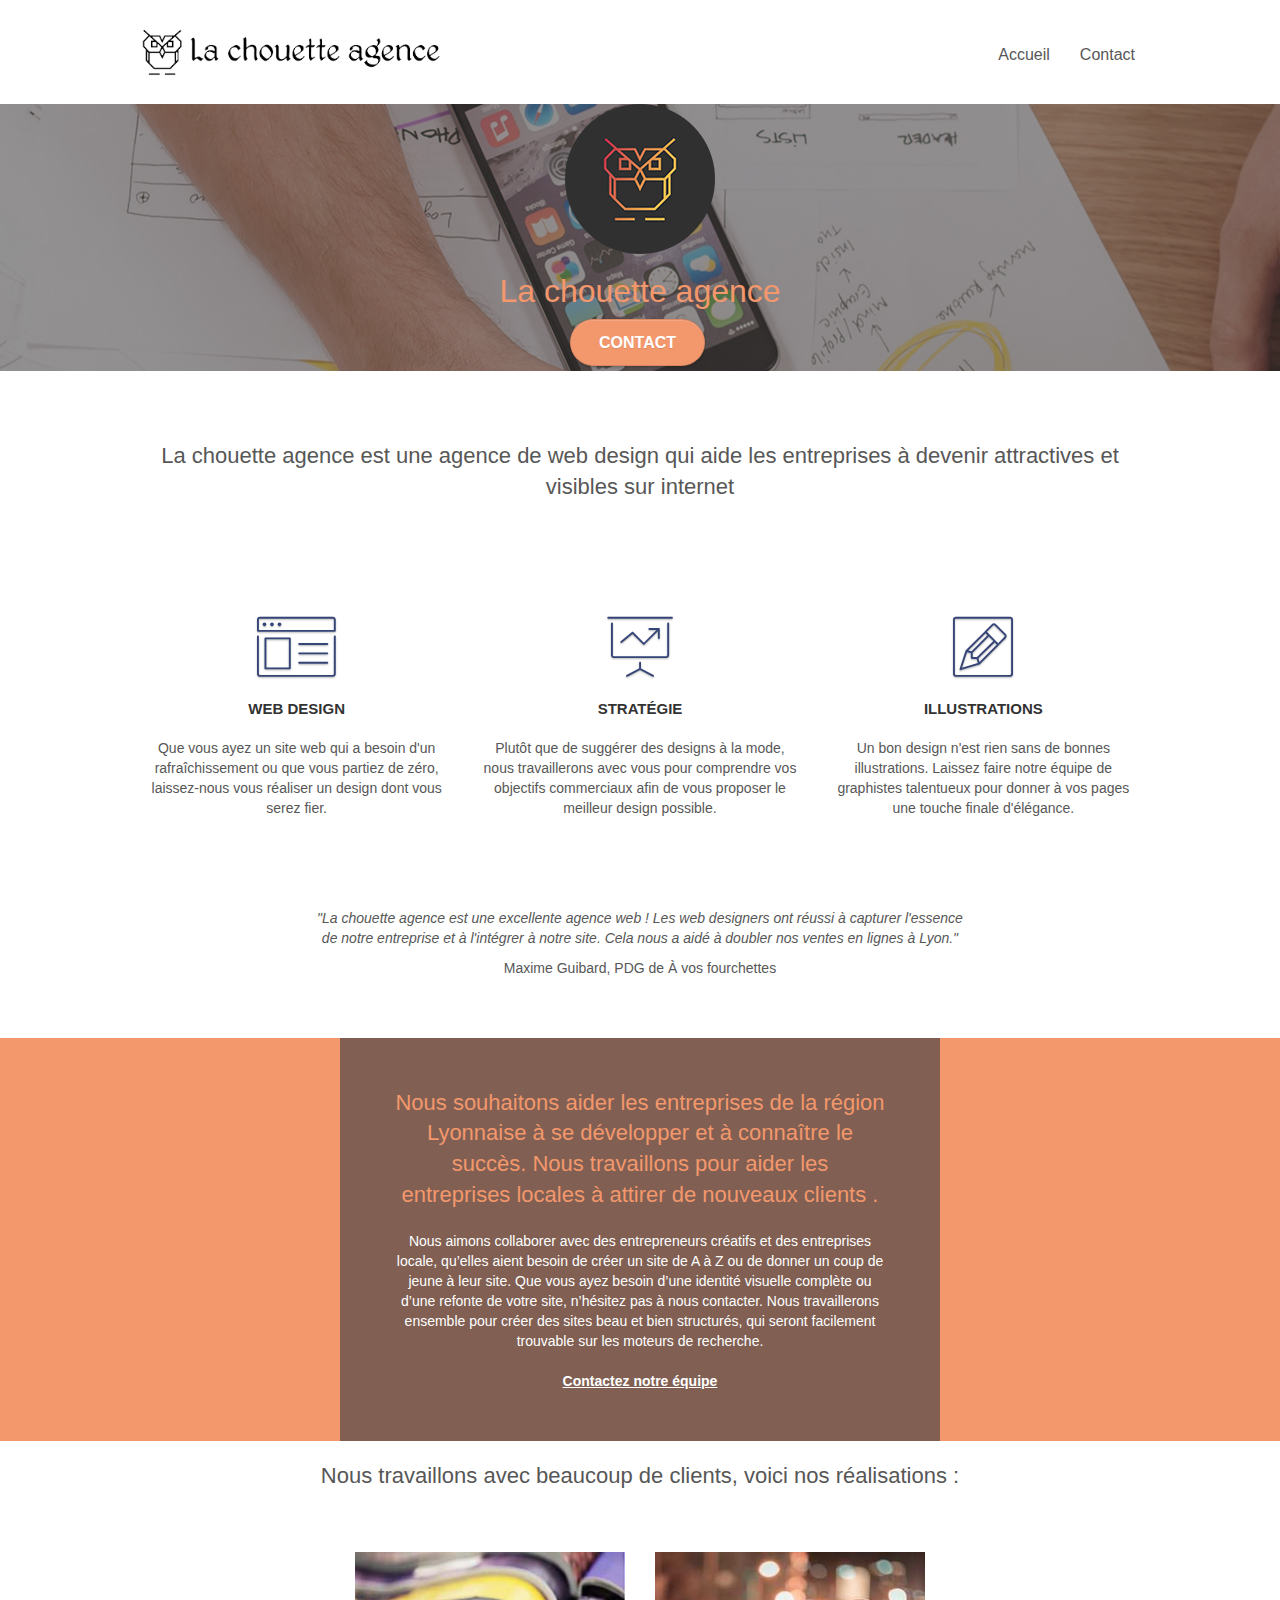
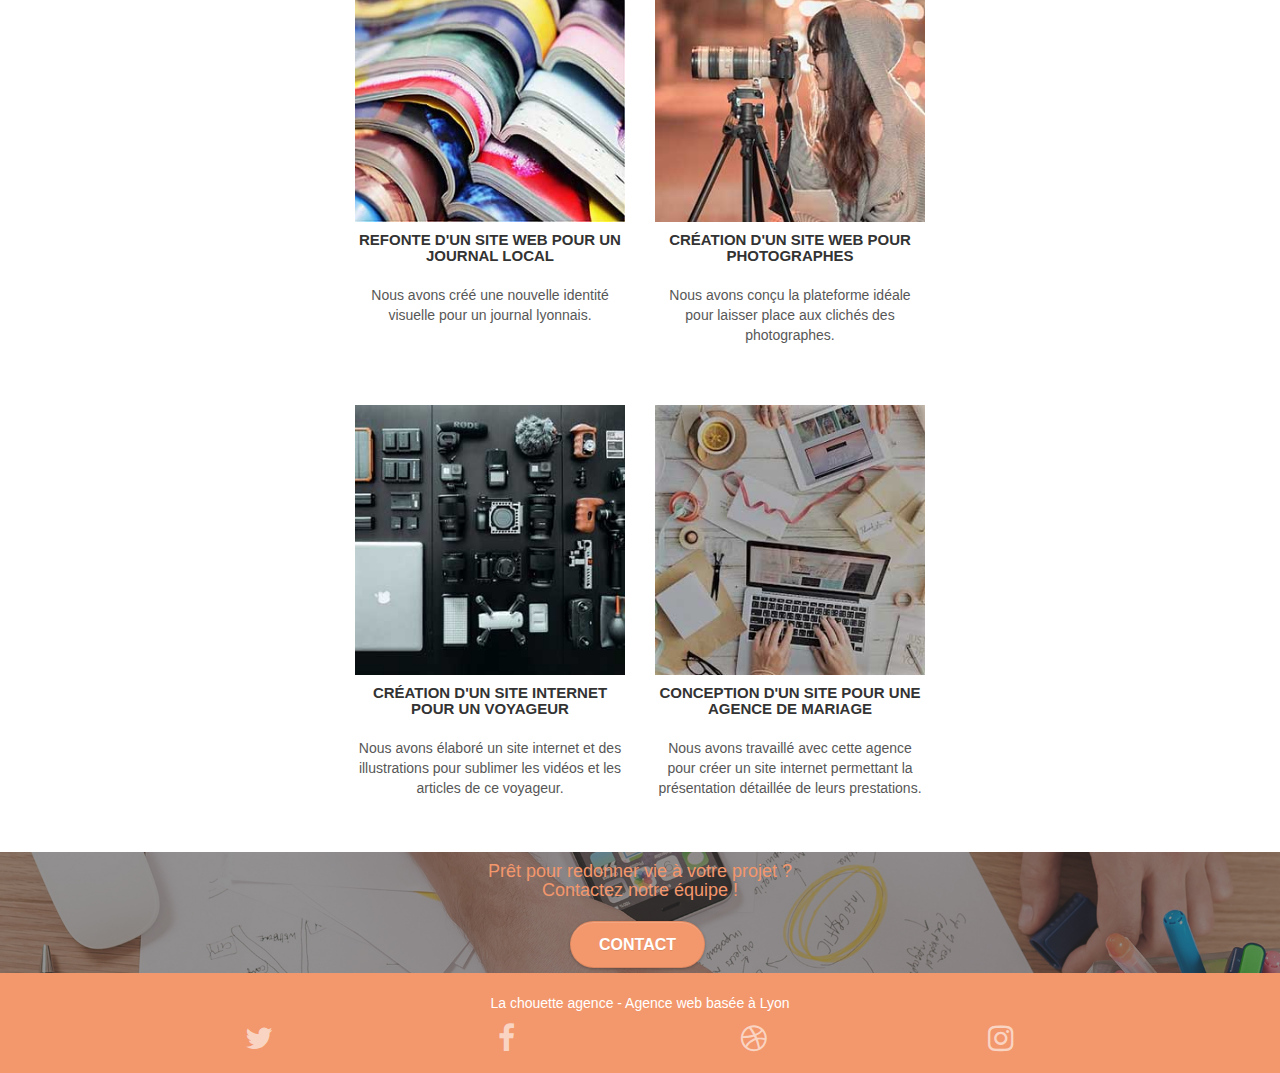
==== commit e2a923bc: ":Correction erreur fichier" ====
--- a/index.html
+++ b/index.html
@@ -2,228 +2,249 @@
 <html lang="fr">
 <head>
     <meta charset="utf-8">
-    <meta name="description" content="La chouette agence est une agence de web design installé à Lyon, qui aide les entreprises locales à être plus visibles sur internet.">
+    <meta name="robot" content="index">
+    <meta name="description" content="Vous souaitez agrandir votre clientel ? Être plus visibles sur le web ? Rejoignez-nous sur notre site internet et nous vous indiquerons la marche à suivre !">
     <meta name="viewport" content="width=device-width, initial-scale=1.0, viewport-fit=cover">
-    <meta name="robots" content="index">
     <link rel="shortcut icon" type="image/png" href="favicon.jpg">
     
+	<link rel="stylesheet" type="text/css" href="./css/bootstrap.css">
 	<link rel="stylesheet" type="text/css" href="style.css">
 	<link rel="stylesheet" type="text/css" href="./css/font-awesome.css">
 	<link rel="stylesheet" type="text/css" href="./css/et-line.css">
 	
-	<script src="https://ajax.googleapis.com/ajax/libs/jquery/3.5.1/jquery.min.js"></script>
-	<script src="https://maxcdn.bootstrapcdn.com/bootstrap/3.4.1/js/bootstrap.min.js"></script>
-
-    <title>La chouette agence | agence de Web Design de Lyon</title>
-    
+    
+	<script src="./js/jquery-2.1.0.js"></script>
+	<script src="./js/bootstrap.js"></script>
+	<script src="./js/blocs.js"></script>
+	<script src="./js/jquery.touchSwipe.js" defer></script>
+	<script src="./js/gmaps.js"></script>
+
+    <title>La chouette agence | agence de web design Lyon</title>
+
 </head>
 <body>
 
+<div class="page-container">
+    
 <header>
 
-<div class="page-container">
-    
-	<div class="bloc bgc-white l-bloc " id="bloc-0">
-		<div class="container bloc-sm">
-			<nav class="navbar row">
-				<div class="navbar-header">
-					<picture>
-						<img src="img/la-chouette-agence.png" class="image_entete" alt="Logo de la chouette agence suivi du titre: La chouette agence">
-					</picture>
-					<button id="nav-toggle" type="button" class="ui-navbar-toggle navbar-toggle" data-toggle="collapse" data-target=".navbar-1">
-						<span class="sr-only">Toggle navigation</span><span class="icon-bar"></span><span class="icon-bar"></span><span class="icon-bar"></span>
-					</button>
-				</div>
-				<div class="collapse navbar-collapse navbar-1 special-dropdown-nav">
-					<ul class="site-navigation nav navbar-nav">
-						<li><a href="index.html">Accueil</a></li>
-						<li><a href="page2.html">Contact</a></li>
-					</ul>
-				</div>
-			</nav>
-		</div>
-	</div>
-
-	<div class="bloc bgc-dark-slate-blue bg-banniere d-bloc bg-t-edge bloc-bg-texture b-parallax" id="bloc-1-hero">
-		<div class="container bloc-lg">
-			<div class="row tight-width-whitespace">
-				<div class="col-sm-12">
-					<picture>
-						<img src="img/logo.png" class="center-block image-resize-mode"alt="Logo de la chouette agence, représentant une chouette de couleur rouge, orange et jaune sur un fond rond noire">
-					</picture>
-					<h1 class="text-center hero-bloc-text">
-						La chouette agence
-					</h1>
-					<div class="text-center">
-						<a href="page2.html" class="btn btn-lg btn-clean btn-rd cta-hero btn-atomic-tangerine" id="cta-hero">Contact</a>
-					</div>
-				</div>
-			</div>
-		</div>
-	</div>
-
-	</header>
-
-	<section>
-
-	<div class="bloc bgc-white l-bloc" id="bloc-2-services">
-		<div class="container bloc-md">
-			<div class="row">
-				<div class="col-sm-12 text-center">
-					<h2>La chouette agence est une agence de web design qui aide les entreprises à devenir attractives et visibles sur Internet.</h2>
-				</div>
-			</div>
-			<div class="row voffset-lg med-width-whitespace">
-				<div class="col-sm-4">
-					<div class="text-center">
-						<span class="et-icon-browser sm-shadow icon-dark-slate-blue icons icon-lg"></span>
-					</div>
-					<h3 class="mg-md text-center">
-						Web design
-					</h3>
-					<p class="text-center ">
-						Que vous ayez un site web qui a besoin d'un rafraîchissement ou que vous partiez de zéro, laissez-nous vous réaliser un design dont vous serez fier.
-					</p>
-				</div>
-				<div class="col-sm-4">
-					<div class="text-center">
-						<span class="et-icon-presentation sm-shadow icon-dark-slate-blue icons icon-lg"></span>
-					</div>
-					<h3 class="mg-md text-center">
-						Stratégie
-					</h3>
-					<p class="text-center">
-						Plutôt que de suggérer des designs à la mode, nous travaillerons avec vous pour comprendre vos objectifs commerciaux afin de vous proposer le meilleur design possible.<br>
-					</p>
-				</div>
-				<div class="col-sm-4">
-					<div class="text-center">
-						<span class="et-icon-edit sm-shadow icon-dark-slate-blue icons icon-lg"></span>
-					</div>
-					<h3 class="mg-md text-center">
-						Illustrations
-					</h3>
-					<p class="text-center">
-						Un bon design n'est rien sans de bonnes illustrations. Laissez faire notre équipe de graphistes talentueux pour donner à vos pages une touche finale d'élégance.
-					</p>
-				</div>
-			</div>
-			<div class="row voffset-lg voffset">
-				<div class="col-xs-12 col-md-8 col-md-offset-2 text-center">
-					<p class="citation">"La chouette agence est une exellente agence web ! Les web designers ont réussi à capturer l'essence de notre entreprise et à l'intégrer à notre site. Cela nous a aidé à doubler nos ventes en ligne à Lyon."</p>
-					<p>Maxime Guibard, PDG de À vos fourchettes</p>
-				</div>
-			</div>
-		</div>
-	</div>
-
-	<div class="bloc tc-white bgc-atomic-tangerine bg-presentation d-bloc bloc-bg-texture b-parallax" id="bloc-3-what-i-do">
-		<div class="container bloc-lg">
-			<div class="row tight-width-whitespace black-background">
-				<div class="col-sm-12">
-					<h2 class="mg-md text-center tc-white">
-						Nous souhaitons aider les entreprises de la région Lyonnaise à se développer et à connaître le succès. Nous travaillons pour aider les entreprises locales à attirer de nouveaux clients .<br>
-					</h2>
-					<p class="text-center white">
-						Nous aimons collaborer avec des entrepreneurs créatifs et des entreprises locale, qu’elles aient besoin de créer un site de A à Z ou de donner un coup de jeune à leur site. Que vous ayez besoin d’une identité visuelle complète ou d’une refonte de votre site, n’hésitez pas à nous contacter. Nous travaillerons ensemble pour créer des sites beau et bien structurés, qui seront facilement trouvable sur les moteurs de recherche. <br><br><a class="ltc-white bold-link" href="page2.html">Contactez notre équipe</a><br>
-					</p>
-				</div>
-			</div>
-		</div>
-	</div>
-
-	</section>
-
-	<section>
-
-		<div class="bloc bgc-white bg-lines-h2-bg bg-repeat l-bloc" id="bloc-4-portfolio">
-			<div class="container bloc-lg">
-				<div class="row">
-					<div class="col-sm-12 text-center">
-						<h2>Nous travaillons avec beaucoup de clients, voici nos réalisations:</h2>
-					</div>
-				</div>
-				<div class="row tight-width-whitespace portfolio-row">
-					<article>
-						<div class="col-sm-6">
-							<picture>
-								<img src="C:/Users/Utilisateur/Desktop/img/1.jpg" alt="Superposition de livres ouvert" class="img-responsive portfolio-thumb">
-							</picture>
-							<h3 class="mg-md text-center">
-								Refonte d'un site web pour un journal local
-							</h3>
-							<p class="text-center">
-								Nous avons créé une nouvelle identité visuelle pour un journal lyonnais.
-							</p>
-						</div>
-					</article>
-					<article>
-						<div class="col-sm-6">
-							<picture>
-								<img src="C:/Users/Utilisateur/Desktop/img/2.jpg" class="img-responsive portfolio-thumb" alt="Image représentant une photographe devant son appareil, qui est posé sur un pied. Ceci est en vue de profil gauche">
-							</picture>
-							<h3 class="mg-md text-center">
-								Création d'un site web pour photographes
-							</h3>
-							<p class="text-center">
-								Nous avons conçu la plateforme idéale pour laisser place aux clichés des photographes.
-							</p>
-						</div>
-					</article>
-				</div>
-				<div class="row tight-width-whitespace portfolio-row">
-					<article>
-						<div class="col-sm-6">
-							<picture>
-								<img src="C:/Users/Utilisateur/Desktop/img/3.jpg" class="img-responsive portfolio-thumb" alt="Image de plusieurs accessoires audio-visuel posés sur une table, l'image est en vue de dessus.">
-							</picture>
-							<h3 class="mg-md text-center">
-								Création d'un site internet pour un voyageur
-							</h3>
-							<p class="text-center">
-								Nous avons élaboré un site internet et des illustrations pour sublimer les vidéos et les articles de ce voyageur.
-							</p>
-						</div>
-					</article>
-					<article>
-						<div class="col-sm-6">
-							<picture>
-								<img src="C:/Users/Utilisateur/Desktop/img/4.jpg" class="img-responsive portfolio-thumb" alt="Vue de dessus sur deux personnes qui travaillent sur un bureau, dont un utilise un ordinateur.">
-							</picture>
-							<h3 class="mg-md text-center">
-								Conception d'un site pour une agence de mariage
-							</h3>
-							<p class="text-center">
-								Nous avons travaillé avec cette agence pour créer un site internet permettant la présentation détaillée de leurs prestations.
-							</p>
-						</div>
-					</article>
-				</div>
-			</div>
-		</div>
-	</section>
-
-	<footer>
-		<div class="row">
-			<h2 class="mg-md text-center">
+<div class="bloc bgc-white l-bloc " id="bloc-0">
+	<div class="container bloc-sm">
+
+		<nav class="navbar row">
+			<div class="navbar-header">
+				<a class="navbar-brand" href="index.html"><img src="img/la-chouette-agence.png" alt="Représentation d'une chouette suivi du titre : La chouette agence"></a>
+				<button id="nav-toggle" type="button" class="ui-navbar-toggle navbar-toggle" data-toggle="collapse" data-target=".navbar-1">
+					<span class="sr-only">Toggle navigation</span><span class="icon-bar"></span><span class="icon-bar"></span><span class="icon-bar"></span>
+				</button>
+			</div>
+			<div class="collapse navbar-collapse navbar-1 special-dropdown-nav">
+				<ul class="site-navigation nav navbar-nav">
+					<li>
+						<a href="index.html">Accueil</a>
+					</li>
+					<li>
+						<a href="page2.html">Contact</a>
+					</li>
+				</ul>
+			</div>
+		</nav>
+	</div>
+</div>
+
+<div class="bloc bgc-dark-slate-blue bg-banniere d-bloc bg-t-edge bloc-bg-texture b-parallax" id="bloc-1-hero">
+	<div class="container bloc-lg">
+		<div class="row tight-width-whitespace">
+			<div class="col-sm-12">
+				<img src="img/logo.png" class="center-block image-resize-mode"alt="Représentation d'une chouette suivi du titre : La chouette agence">
+				<h1 class="text-center hero-bloc-text tc-white ">
+					La chouette agence
+				</h1>
+				<div class="text-center">
+					<a href="page2.html" class="btn btn-lg btn-clean btn-rd cta-hero btn-atomic-tangerine" id="cta-hero">Contact</a>
+				</div>
+			</div>
+		</div>
+	</div>
+</div>
+
+</header>
+
+<section>
+<div class="bloc bgc-white l-bloc" id="bloc-2-services">
+	<div class="container bloc-md">
+		<div class="row">
+			<div class="col-sm-12 text-center">
+				<h2>La chouette agence est une agence de web design qui aide les entreprises à devenir attractives et visibles sur internet</h2>
+			</div>
+		</div>
+		<div class="row voffset-lg med-width-whitespace">
+			<div class="col-sm-4">
+				<div class="text-center">
+					<span class="et-icon-browser sm-shadow icon-dark-slate-blue icons icon-lg"></span>
+				</div>
+				<h3 class="mg-md text-center">
+					Web design
+				</h3>
+				<p class="text-center">
+					Que vous ayez un site web qui a besoin d'un rafraîchissement ou que vous partiez de zéro, laissez-nous vous réaliser un design dont vous serez fier.
+				</p>
+			</div>
+			<div class="col-sm-4">
+				<div class="text-center">
+					<span class="et-icon-presentation sm-shadow icon-dark-slate-blue icons icon-lg"></span>
+				</div>
+				<h3 class="mg-md text-center">
+					Stratégie
+				</h3>
+				<p class="text-center">
+					Plutôt que de suggérer des designs à la mode, nous travaillerons avec vous pour comprendre vos objectifs commerciaux afin de vous proposer le meilleur design possible.<br>
+				</p>
+			</div>
+			<div class="col-sm-4">
+				<div class="text-center">
+					<span class="et-icon-edit sm-shadow icon-dark-slate-blue icons icon-lg"></span>
+				</div>
+				<h3 class="mg-md text-center">
+					Illustrations
+				</h3>
+				<p class="text-center">
+					Un bon design n'est rien sans de bonnes illustrations. Laissez faire notre équipe de graphistes talentueux pour donner à vos pages une touche finale d'élégance.
+				</p>
+			</div>
+		</div>
+		<div class="row voffset-lg voffset">
+			<div class="col-xs-12 col-md-8 col-md-offset-2 text-center">
+				<p class="citation">"La chouette agence est une excellente agence web ! Les web designers ont réussi à capturer l'essence de notre entreprise et à l'intégrer à notre site. Cela nous a aidé à doubler nos ventes en lignes à Lyon."</p>
+				<p>Maxime Guibard, PDG de À vos fourchettes</p>
+			</div>
+		</div>
+	</div>
+</div>
+ 
+<div class="bloc tc-white bgc-atomic-tangerine bg-presentation d-bloc bloc-bg-texture b-parallax" id="bloc-3-what-i-do">
+	<div class="container bloc-lg">
+		<div class="row tight-width-whitespace black-background">
+			<div class="col-sm-12">
+				<h2 class="mg-md text-center tc-white">
+					Nous souhaitons aider les entreprises de la région Lyonnaise à se développer et à connaître le succès. Nous travaillons pour aider les entreprises locales à attirer de nouveaux clients .<br>
+				</h2>
+				<p class="text-center white">
+					Nous aimons collaborer avec des entrepreneurs créatifs et des entreprises locale, qu’elles aient besoin de créer un site de A à Z ou de donner un coup de jeune à leur site. Que vous ayez besoin d’une identité visuelle complète ou d’une refonte de votre site, n’hésitez pas à nous contacter. Nous travaillerons ensemble pour créer des sites beau et bien structurés, qui seront facilement trouvable sur les moteurs de recherche. <br><br><a class="ltc-white bold-link" href="page2.html">Contactez notre équipe</a><br>
+				</p>
+			</div>
+		</div>
+	</div>
+</div>
+
+</section>
+
+<section>
+
+<div class="bloc bgc-white bg-repeat l-bloc" id="bloc-4-portfolio">
+	<div class="container bloc-lg">
+		<div class="row">
+			<div class="col-sm-12 text-center">
+				<h2>Nous travaillons avec beaucoup de clients, voici nos réalisations :</h2>
+			</div>
+		</div>
+		<div class="row tight-width-whitespace portfolio-row">
+			<div class="col-sm-6  marge_bas">
+				<img src="img/1.jpg" alt="Superposition de livres ouverts de toutes les couleurs" class="img-responsive portfolio-thumb">
+				<h3 class="mg-md text-center">
+					Refonte d'un site web pour un journal local
+				</h3>
+				<p class="text-center">
+					Nous avons créé une nouvelle identité visuelle pour un journal lyonnais.
+				</p>
+			</div>
+			<div class="col-sm-6">
+				<img src="img/2.jpg" class="img-responsive portfolio-thumb" alt="Vue de profil d'une photographe derrière son appareil posé sur son pied">
+				<h3 class="mg-md text-center">
+					Création d'un site web pour photographes
+				</h3>
+				<p class="text-center">
+					Nous avons conçu la plateforme idéale pour laisser place aux clichés des photographes.
+				</p>
+			</div>
+		</div>
+		<div class="row tight-width-whitespace portfolio-row">
+			<div class="col-sm-6 marge_bas">
+				<img src="img/3.jpg" class="img-responsive portfolio-thumb" alt="Vue de dessus sur un arsenal d'accessoir pour le monde de l'audio-visuel posés et alignés sur une table">
+				<h3 class="mg-md text-center">
+					Création d'un site internet pour un voyageur
+				</h3>
+				<p class="text-center">
+					Nous avons élaboré un site internet et des illustrations pour sublimer les vidéos et les articles de ce voyageur.
+				</p>
+			</div>
+			<div class="col-sm-6">
+				<img src="img/4.jpg" class="img-responsive portfolio-thumb" alt="Vue de dessus sur deux personnes en train de travailler, l'une des deux personnes utilise un ordinateur portable">
+				<h3 class="mg-md text-center">
+					Conception d'un site pour une agence de mariage
+				</h3>
+				<p class="text-center">
+					Nous avons travaillé avec cette agence pour créer un site internet permettant la présentation détaillée de leurs prestations.
+				</p>
+			</div>
+		</div>
+	</div>
+</div>
+
+</section>
+<footer>
+<div class="bloc bgc-dark-slate-blue bg-banniere d-bloc bloc-bg-texture" id="bloc-5-cta">
+	<div class="container bloc-lg">
+		<div class="row">
+			<h4 class="mg-md text-center tc-white">
 				Prêt pour redonner vie à votre projet ?<br>Contactez notre équipe !
-			</h2>
+			</h4>
 			<div class="col-sm-12 text-center">
 				<a href="page2.html" class="btn btn-atomic-tangerine btn-clean btn-rd btn-lg cta-hero">Contact</a>
 			</div>
 		</div>
-
-		<div class="col-sm-12">
-			<p>
-				La chouette agence - Agence web basée à Lyon.<br>
-			</p>
-			<span class="fa fa-twitter icon-md"></span>
-			<span class="fa fa-facebook icon-md"></span>
-			<span class="fa fa-dribbble icon-md"></span>
-			<span class="fa fa-instagram icon-md"></span>
-
-		</div>
-	</footer>	
-</div>
+	</div>
+</div>
+
+<div class="bloc bgc-atomic-tangerine d-bloc" id="bloc-8">
+	<div class="container bloc-sm">
+		<div class="row">
+			<div class="col-sm-12">
+				<p class="text-center white">
+					La chouette agence - Agence web basée à Lyon<br>
+				</p>
+				<div class="row row-no-gutters social">
+					<div class="col-sm-3">
+						<div class="text-center">
+							<a class="social" href="index.html"><span class="fa fa-twitter icon-md"></span></a>
+						</div>
+					</div>
+					<div class="col-sm-3">
+						<div class="text-center">
+							<a class="social" href="index.html"><span class="fa fa-facebook icon-md"></span></a>
+						</div>
+					</div>
+					<div class="col-sm-3">
+						<div class="text-center">
+							<a class="social" href="index.html"><span class="fa fa-dribbble icon-md"></span></a>
+						</div>
+					</div>
+					<div class="col-sm-3">
+						<div class="text-center">
+							<a class="social" href="index.html"><span class="fa fa-instagram icon-md"></span></a>
+						</div>
+					</div>
+				</div>
+			</div>
+		</div>
+	</div>
+</div>
+
+</footer>
+
+</div>
+<!-- Principal conteneur END -->
+    
+
 </body>
 </html>
--- a/style.css
+++ b/style.css
@@ -44,9 +44,9 @@
     padding-right: 0;
 }
 
-.bloc-lg {
+/*.bloc-lg {
     padding: 100px 50px;
-}
+}*/
 
 .bloc-md {
     padding: 50px;
@@ -72,29 +72,8 @@
     background-size: auto!important;
 }
 
-.social{
-
-    display: flex;
-    justify-content: center;
-
-}
-
-.icon-md{
-
-    margin-right: 25px;
-    color: #2B537B;
-
-}
-
 .bg-repeat {
     background: repeat;
-
-}
-
-.bg-repeat p{
-
-    font-size: 1.2em;
-
 }
 
 .bg-t-edge {
@@ -304,7 +283,6 @@
 }
 
 .navbar {
-    width: 98%;
     margin-bottom: 0;
     z-index: 1;
 }
@@ -401,9 +379,6 @@
     .nav-center .navbar-header {
         width: 100%;
     }
-
-
-
     .nav-center .navbar-header,
     .nav-center .navbar-brand,
     .nav-center .nav > li {
@@ -697,9 +672,14 @@
 }
 
 p {
-    font-size: 11px;
-}
-
+    font-size: 1em;
+}
+
+.citation{
+
+    font-style: italic;
+
+}
 
 .tight-width-whitespace {
     max-width: 600px;
@@ -712,7 +692,6 @@
 }
 
 .cta-hero {
-    margin-bottom: 22px;
     color: #FFFFFF!important;
     text-transform: uppercase;
     padding: 12px 28px 12px 28px;
@@ -721,8 +700,9 @@
 }
 
 .social {
-    max-width: 400px;
-    margin: auto auto auto auto;
+    margin-right: 10px;
+    display: flex;
+    justify-content: center;
 }
 
 h2 {
@@ -737,11 +717,11 @@
     color: #333333!important;
 }
 
-.med-width-whitespace {
+/*.med-width-whitespace {
     max-width: 800px;
     margin: auto auto auto auto;
     box-shadow: 0px 0px 0px #000000;
-}
+}*/
 
 h1 {
     color: #333333!important;
@@ -758,20 +738,15 @@
 
 .white {
     color: #FFFFFF!important;
-    font-size: 1.1em;
-}
-
-.citation{
-
-    font-size: 1.1em;
-    font-style: italic;
-
 }
 
 .portfolio-thumb {
-    position: relative;
     margin-bottom: 24px;
-    width: 100%;
+}
+
+.portfolio-row {
+    margin-bottom: 44px;
+    margin-top: 50px;
 }
 
 .avatar {
@@ -779,7 +754,7 @@
 }
 
 .black-background {
-    background-color: rgba(98, 74, 20, .6);
+    background-color: rgba(80, 73, 72, 0.7);
     padding: 40px 40px 40px 40px;
 }
 
@@ -796,91 +771,108 @@
     background-color: #364577;
 }
 
-p{
-
-    font-size: 1.1em;
-
-}
-
 .bgc-atomic-tangerine {
     background-color: #F3976C;
+}
+
+.tc-white {
+    color: #F3976C!important;
+}
+
+.btn-atomic-tangerine {
+    background: #F3976C;
+    color: #FFFFFF!important;
+}
+
+.btn-atomic-tangerine:hover {
+    background: #c27956!important;
+    color: #FFFFFF!important;
+}
+
+.ltc-white {
+    color: #FFFFFF!important;
+}
+
+.ltc-white:hover {
+    color: #cccccc!important;
+}
+
+.ltc-atomic-tangerine {
+    color: #F3976C!important;
+}
+
+.ltc-atomic-tangerine:hover {
+    color: #c27956!important;
+}
+
+.icon-dark-slate-blue {
+    color: #364577!important;
+    border-color: #364577!important;
+}
+
+.bg-banniere {
+    background-image: url("img/la-chouette-agence-banniere.jpg");
+}
+
+.bg-presentation {
+    background-image: url("img/image-de-presentation.jpg");
+}
+
+.img-responsive{
+
+    margin: auto;
+
+}
+
+.menu{
+
+    position: relative;
+    width: 95%;
+
+}
+
+.container{
+
+    margin: auto;
     text-align: center;
-}
-
-h1{
-
-    color: #F3976C!important;
-
-}
-
-.page-container2 header{
-
-    text-align: center;
-    margin-bottom: 30px;
-
-}
-
-.page-container2 footer{
-
-    text-align: center;
+
+}
+
+.navbar-header img{
+
+    width: 300px;
+
+}
+
+.para{
+
+    margin-bottom: 20px;
+
+}
+
+.menu ul{
+
+    display: flex;
+    flex-direction: column;
+
+}
+
+button{
+
+    width: 150px;
+    margin: 0;
+
+}
+
+form{
+
+    height: 300px;
     display: flex;
     flex-direction: column;
     align-items: center;
-
-}
-
-.tc-white {
-    color: white!important;
-}
-
-.btn-atomic-tangerine {
-    background: #F3976C;
-    color: #FFFFFF!important;
-}
-
-.btn-atomic-tangerine:hover {
-    background: #c27956!important;
-    color: #FFFFFF!important;
-}
-
-.ltc-white {
-    color: #FFFFFF!important;
-}
-
-.ltc-white:hover {
-    color: #cccccc!important;
-}
-
-.ltc-atomic-tangerine {
-    color: #F3976C!important;
-}
-
-.ltc-atomic-tangerine:hover {
-    color: #c27956!important;
-}
-
-.icon-dark-slate-blue {
-    color: #364577!important;
-    border-color: #364577!important;
-}
-
-.bg-dots-bg {
-    background-image: url("img/dots-bg.png");
-}
-
-.bg-lines-h2-bg {
-    background-image: url("img/lines-h2-bg.png");
-}
-
-.bg-banniere {
-    background-image: url("img/la-chouette-agence-banniere.jpg");
-}
-
-.bg-presentation {
-    background-image: url("img/image-de-presentation.jpg");
-}
-
-
+    justify-content: space-between;
+
+}
 
 @media (max-width: 1024px) {
     .bloc {
@@ -944,6 +936,16 @@
         padding-left: constant(safe-area-inset-left);
         padding-right: constant(safe-area-inset-right);
     }
+}
+
+@media screen and (max-width: 768px){
+
+    .marge_bas{
+
+        margin-bottom: 60px;
+
+    }
+
 }
 
 @media (max-width: 767px) {
@@ -1066,6 +1068,7 @@
     }
     .voffset-lg {
         margin-top: 30px;
+
     }
     form {
         padding: 5px;
@@ -1090,67 +1093,39 @@
         padding-left: 0;
         padding-right: 0;
     }
-
-}
-
-@media (max-width: 768px) {
+}
+
+@media (max-width: 767px) {
     .bloc-mob-center-text {
         text-align: center;
     }
-
-
-}
-
-.image_entete{
-
-    width: 60%;
-
-}
-
-.entete{
-
-    display: flex;
-    justify-content: space-around;
-    align-items: center;
-
-}
-
-.form-control{
-
-    width: 95%;
-
-}
-
-.form-group{
-
-    margin-bottom: 20px;
-    display: flex;
-    flex-direction: column;
-    align-items: center;
-
-}
-
-#form_1{
-
-    text-align: center;
-
-}
-
-footer{
-
-    text-align: center;
-
-}
-
-@media screen and (min-width: 426px){
-
-.form-control {
-
-    width: 300px;
-    
-}
-
-
-
-}
-
+}
+
+@media screen and (max-width: 426px){
+
+
+    .form-group{
+
+        position: relative;
+        width: 95%;
+        margin: auto;
+
+    }
+
+    form{
+
+        text-align: left;
+
+    }
+
+}
+
+@media screen and (max-width: 376px){
+
+    textarea{
+
+        width: 95%;
+
+    }
+
+}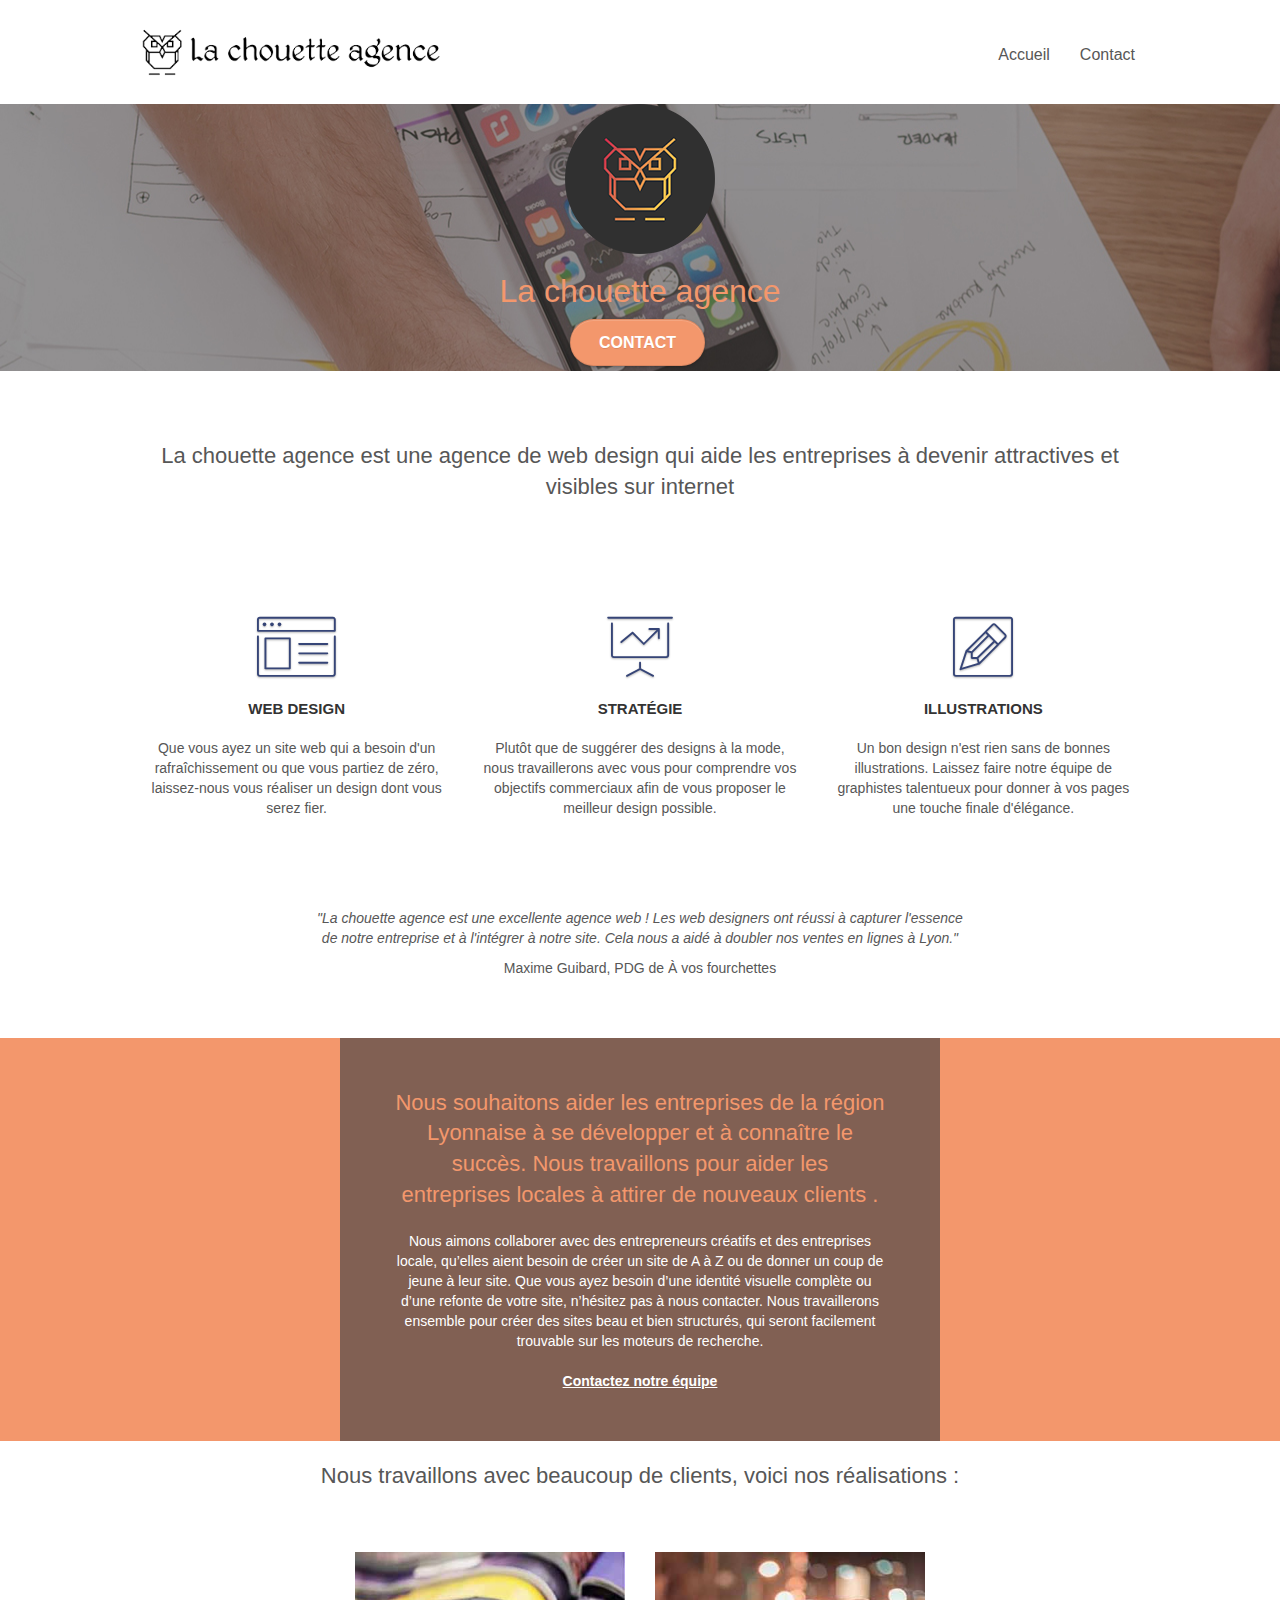
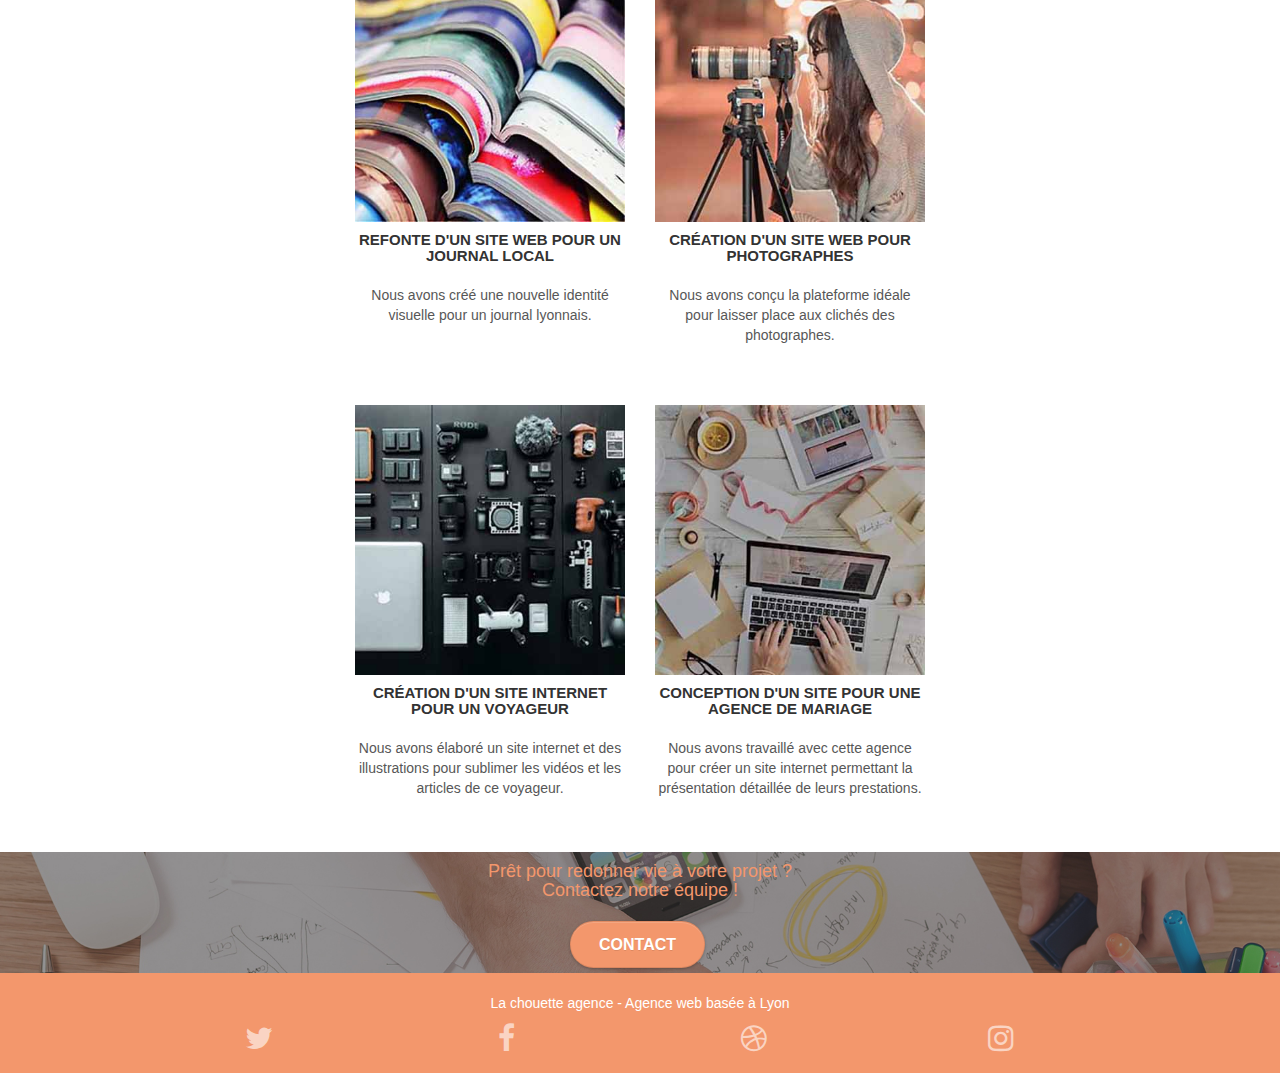
==== commit 6fce9d7e: ":Suppression images" ====
--- a/index.html
+++ b/index.html
@@ -15,9 +15,6 @@
     
 	<script src="./js/jquery-2.1.0.js"></script>
 	<script src="./js/bootstrap.js"></script>
-	<script src="./js/blocs.js"></script>
-	<script src="./js/jquery.touchSwipe.js" defer></script>
-	<script src="./js/gmaps.js"></script>
 
     <title>La chouette agence | agence de web design Lyon</title>
 
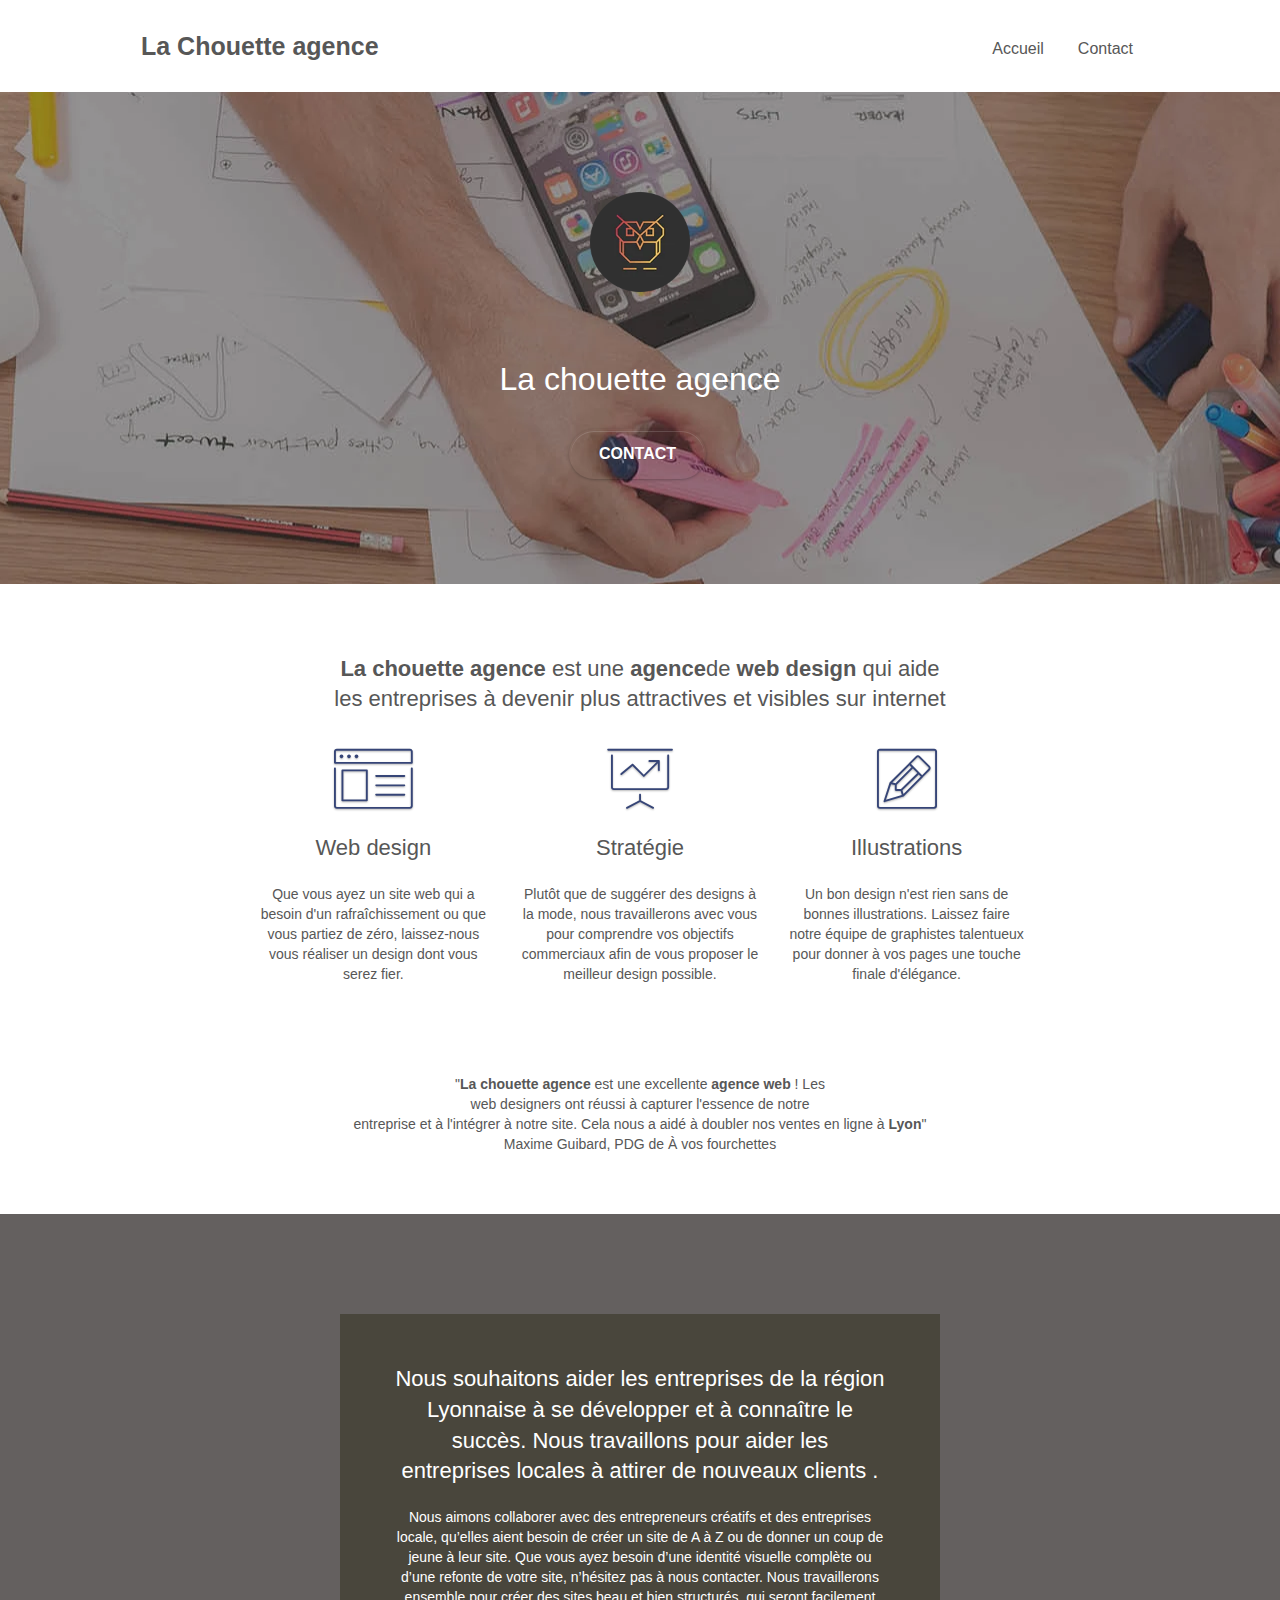
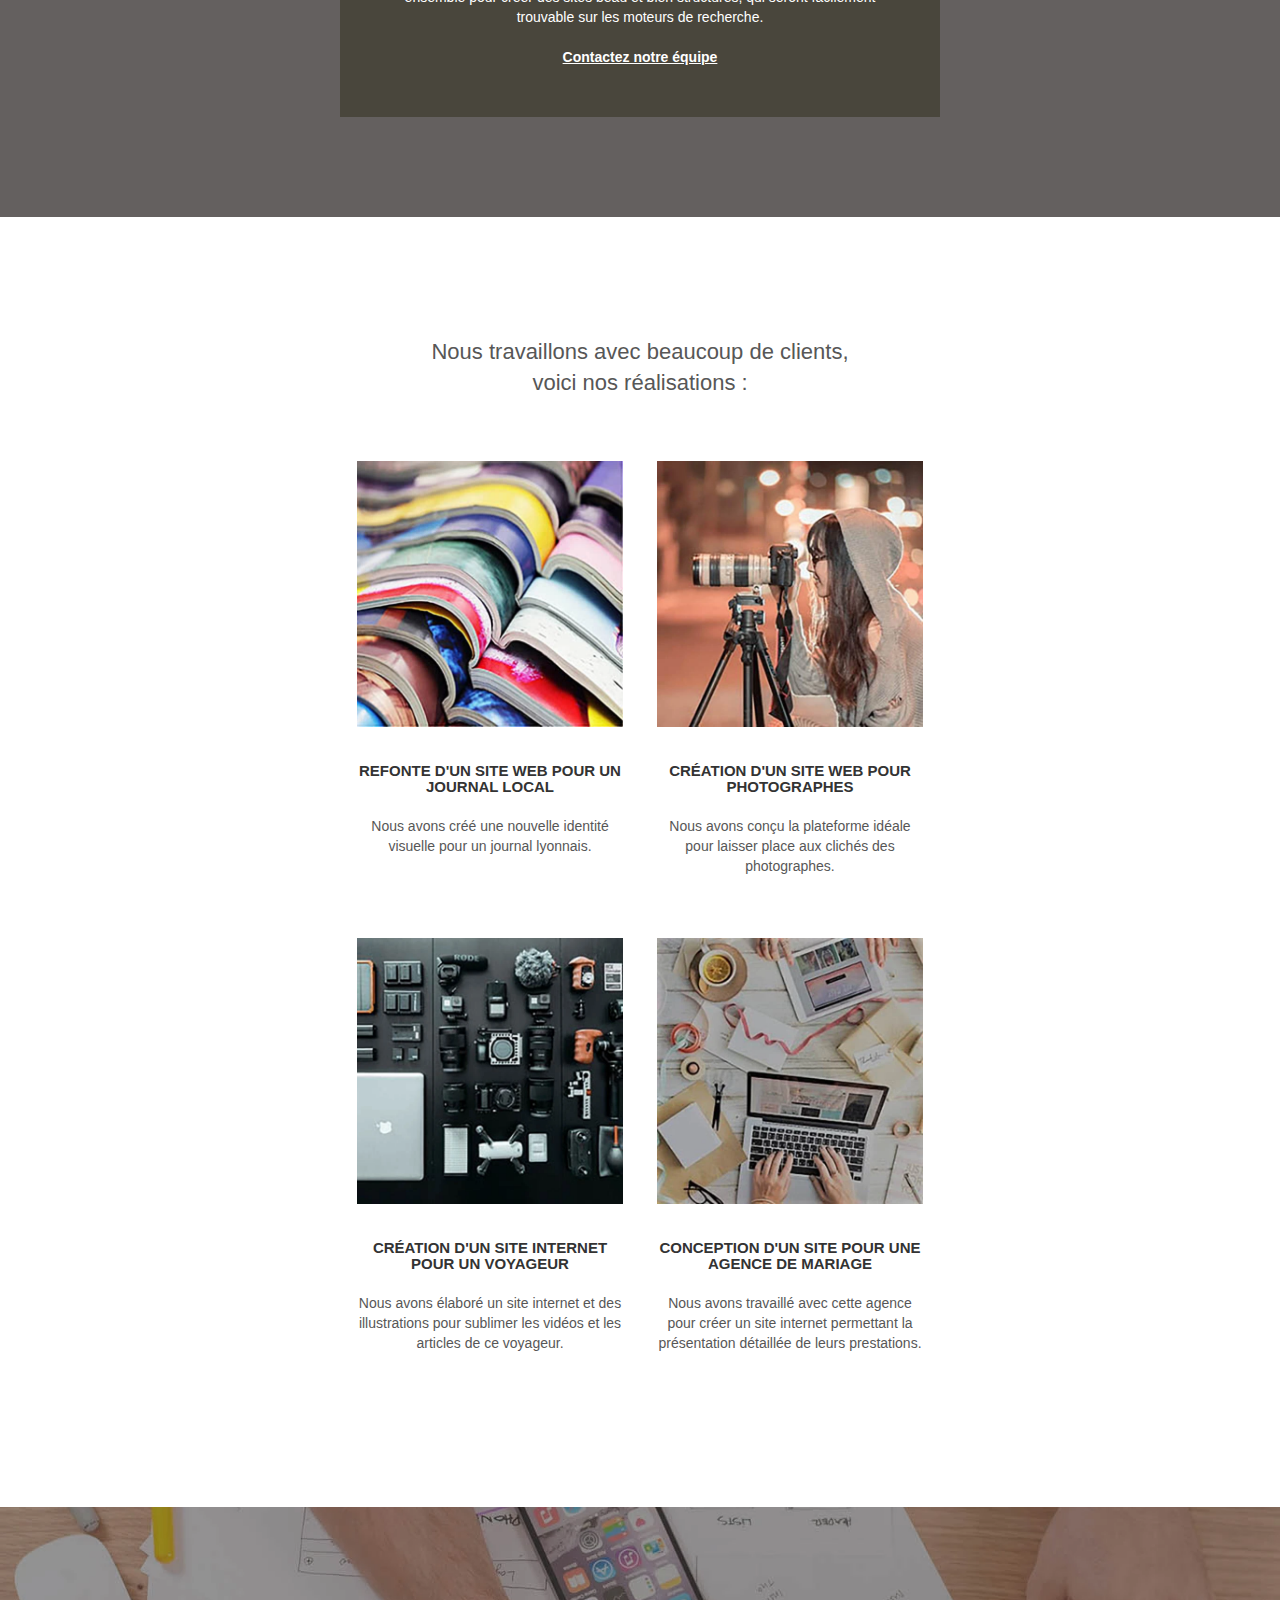
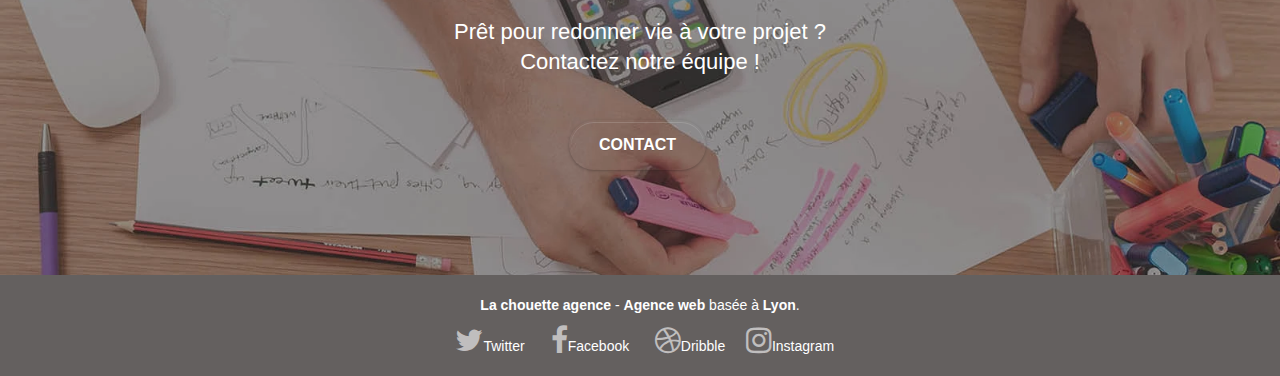
==== commit d2ad6afd: ":Projet optimisé" ====
--- a/index.html
+++ b/index.html
@@ -1,247 +1,273 @@
 <!doctype html>
 <html lang="fr">
 <head>
-    <meta charset="utf-8">
-    <meta name="robot" content="index">
-    <meta name="description" content="Vous souaitez agrandir votre clientel ? Être plus visibles sur le web ? Rejoignez-nous sur notre site internet et nous vous indiquerons la marche à suivre !">
-    <meta name="viewport" content="width=device-width, initial-scale=1.0, viewport-fit=cover">
-    <link rel="shortcut icon" type="image/png" href="favicon.jpg">
-    
-	<link rel="stylesheet" type="text/css" href="./css/bootstrap.css">
-	<link rel="stylesheet" type="text/css" href="style.css">
-	<link rel="stylesheet" type="text/css" href="./css/font-awesome.css">
-	<link rel="stylesheet" type="text/css" href="./css/et-line.css">
-	
-    
-	<script src="./js/jquery-2.1.0.js"></script>
-	<script src="./js/bootstrap.js"></script>
-
-    <title>La chouette agence | agence de web design Lyon</title>
-
+
+	<meta charset="utf-8">
+
+	<meta name="description" content="La chouette agence, agence design de création de site internet responsive localisée à Lyon.">
+	<meta name="viewport" content="width=device-width, initial-scale=1.0, viewport-fit=cover">
+	<link rel="shortcut icon" type="image/png" href="favicon.jpg">
+
+  <title>La chouette agence | Création de site internet</title>
+
+    
+<!-- Analytics -->
+ 
+<!-- Analytics END -->
+    
 </head>
 <body>
-
+<!-- Principal conteneur -->
 <div class="page-container">
     
+<!-- bloc-0 -->
 <header>
-
-<div class="bloc bgc-white l-bloc " id="bloc-0">
-	<div class="container bloc-sm">
-
-		<nav class="navbar row">
-			<div class="navbar-header">
-				<a class="navbar-brand" href="index.html"><img src="img/la-chouette-agence.png" alt="Représentation d'une chouette suivi du titre : La chouette agence"></a>
-				<button id="nav-toggle" type="button" class="ui-navbar-toggle navbar-toggle" data-toggle="collapse" data-target=".navbar-1">
-					<span class="sr-only">Toggle navigation</span><span class="icon-bar"></span><span class="icon-bar"></span><span class="icon-bar"></span>
-				</button>
-			</div>
-			<div class="collapse navbar-collapse navbar-1 special-dropdown-nav">
-				<ul class="site-navigation nav navbar-nav">
-					<li>
-						<a href="index.html">Accueil</a>
-					</li>
-					<li>
-						<a href="page2.html">Contact</a>
-					</li>
-				</ul>
-			</div>
-		</nav>
-	</div>
-</div>
-
-<div class="bloc bgc-dark-slate-blue bg-banniere d-bloc bg-t-edge bloc-bg-texture b-parallax" id="bloc-1-hero">
-	<div class="container bloc-lg">
-		<div class="row tight-width-whitespace">
-			<div class="col-sm-12">
-				<img src="img/logo.png" class="center-block image-resize-mode"alt="Représentation d'une chouette suivi du titre : La chouette agence">
-				<h1 class="text-center hero-bloc-text tc-white ">
-					La chouette agence
-				</h1>
-				<div class="text-center">
-					<a href="page2.html" class="btn btn-lg btn-clean btn-rd cta-hero btn-atomic-tangerine" id="cta-hero">Contact</a>
-				</div>
-			</div>
-		</div>
-	</div>
-</div>
-
+	<div class="bloc bgc-white l-bloc " id="bloc-0">
+		<div class="container bloc-sm">
+			<nav class="navbar row">
+				<div class="navbar-header">
+					<a class="navbar-brand" href="index.html"><!--<img src="img/la-chouette-agence.png" alt="Logo de la chouette agence" width="200" height="40"/>-->La Chouette agence</a>
+					<button id="nav-toggle" type="button" class="ui-navbar-toggle navbar-toggle" data-toggle="collapse" data-target=".navbar-1">
+						<span class="sr-only">Toggle navigation</span><span class="icon-bar"></span><span class="icon-bar"></span><span class="icon-bar"></span>
+					</button>
+				</div>
+				<div class="collapse navbar-collapse navbar-1 special-dropdown-nav">
+					<ul class="site-navigation nav navbar-nav">
+						<li>
+							<a href="index.html" class="focus-black">Accueil</a>
+						</li>
+						<li>
+							<a href="contact.html" class="focus-black">Contact</a>
+						</li>
+					</ul>
+				</div>
+			</nav>
+		</div>
+	</div>
+<!-- bloc-0 END -->
+<!-- bloc-1-presentation -->
+	<div class="bloc bgc-dark-slate-blue bg-banniere d-bloc bg-t-edge bloc-bg-texture texture-paper b-parallax" id="bloc-1-hero">
+		<div class="container bloc-lg">
+			<div class="row tight-width-whitespace">
+				<div class="col-sm-12">
+					<div class="container-img">
+						<img src="img/logo.webp" class="center-block" width="100" height="100" alt="Logo de la chouette agence">
+					</div>
+					<h1 class="text-center hero-bloc-text text-white">
+						La chouette agence
+					</h1>
+					<div class="text-center">
+						<a href="contact.html" class="btn btn-lg btn-clean btn-rd cta-hero focus-white" id="cta-hero">Contact</a>
+					</div>
+				</div>
+			</div>
+		</div>
+	</div>
 </header>
-
+<!-- bloc-1-presentation END -->
+<section class="presentation">
+	<div class="bloc bgc-white l-bloc" id="bloc-2-services">
+		<div class="container bloc-md">
+			<div class="row">
+				<div class="col-sm-12 text-center">
+					<h2><strong>La chouette agence</strong> est une <strong>agence</strong>de <strong>web design</strong> qui aide<br> les entreprises à devenir plus attractives et visibles sur internet</h2>
+				</div>
+			</div>
+			<div class="row voffset-lg med-width-whitespace">
+				<article>
+					<div class="col-sm-4">
+						<div class="text-center">
+							<span class="et-icon-browser sm-shadow icon-dark-slate-blue icons icon-lg"></span>
+						</div>
+						<h2 class="mg-md text-center">
+							Web design
+						</h2>
+						<p class="text-center ">
+							Que vous ayez un site web qui a besoin d'un rafraîchissement ou que vous partiez de zéro, laissez-nous vous réaliser un design dont vous serez fier.
+						</p>
+					</div>
+				</article>
+				<article>
+					<div class="col-sm-4">
+						<div class="text-center">
+							<span class="et-icon-presentation sm-shadow icon-dark-slate-blue icons icon-lg"></span>
+						</div>
+						<h2 class="mg-md text-center">
+							Stratégie
+						</h2>
+						<p class="text-center ">
+							Plutôt que de suggérer des designs à la mode, nous travaillerons avec vous pour comprendre vos objectifs commerciaux afin de vous proposer le meilleur design possible.<br>
+						</p>
+					</div>
+				</article>
+				<article>
+					<div class="col-sm-4">
+						<div class="text-center">
+							<span class="et-icon-edit sm-shadow icon-dark-slate-blue icons icon-lg"></span>
+						</div>
+						<h2 class="mg-md text-center">
+							Illustrations
+						</h2>
+						<p class="text-center ">
+							Un bon design n'est rien sans de bonnes illustrations. Laissez faire notre équipe de graphistes talentueux pour donner à vos pages une touche finale d'élégance.
+						</p>
+					</div>
+				</article>
+			</div>
+			<div class="row voffset-lg voffset">
+				<div class="col-xs-12 col-md-8 col-md-offset-2 text-center">
+					<p>"<strong>La chouette agence</strong> est une excellente <strong> agence web</strong> ! Les <br>
+						 web designers ont réussi à capturer l'essence de notre<br> 
+						 entreprise et à l'intégrer à notre site. Cela nous a aidé à doubler nos ventes en ligne à <strong>Lyon</strong>"<br>
+						 <span>Maxime Guibard, PDG de À vos fourchettes</span></p>
+				</div>
+			</div>
+		</div>
+	</div>
+</section>
+<!-- bloc-2-services -->
+
+<!-- bloc-2-services END -->
+
+<!-- bloc-3-what-i-do -->
 <section>
-<div class="bloc bgc-white l-bloc" id="bloc-2-services">
-	<div class="container bloc-md">
-		<div class="row">
-			<div class="col-sm-12 text-center">
-				<h2>La chouette agence est une agence de web design qui aide les entreprises à devenir attractives et visibles sur internet</h2>
-			</div>
-		</div>
-		<div class="row voffset-lg med-width-whitespace">
-			<div class="col-sm-4">
-				<div class="text-center">
-					<span class="et-icon-browser sm-shadow icon-dark-slate-blue icons icon-lg"></span>
-				</div>
-				<h3 class="mg-md text-center">
-					Web design
-				</h3>
-				<p class="text-center">
-					Que vous ayez un site web qui a besoin d'un rafraîchissement ou que vous partiez de zéro, laissez-nous vous réaliser un design dont vous serez fier.
-				</p>
-			</div>
-			<div class="col-sm-4">
-				<div class="text-center">
-					<span class="et-icon-presentation sm-shadow icon-dark-slate-blue icons icon-lg"></span>
-				</div>
-				<h3 class="mg-md text-center">
-					Stratégie
-				</h3>
-				<p class="text-center">
-					Plutôt que de suggérer des designs à la mode, nous travaillerons avec vous pour comprendre vos objectifs commerciaux afin de vous proposer le meilleur design possible.<br>
-				</p>
-			</div>
-			<div class="col-sm-4">
-				<div class="text-center">
-					<span class="et-icon-edit sm-shadow icon-dark-slate-blue icons icon-lg"></span>
-				</div>
-				<h3 class="mg-md text-center">
-					Illustrations
-				</h3>
-				<p class="text-center">
-					Un bon design n'est rien sans de bonnes illustrations. Laissez faire notre équipe de graphistes talentueux pour donner à vos pages une touche finale d'élégance.
-				</p>
-			</div>
-		</div>
-		<div class="row voffset-lg voffset">
-			<div class="col-xs-12 col-md-8 col-md-offset-2 text-center">
-				<p class="citation">"La chouette agence est une excellente agence web ! Les web designers ont réussi à capturer l'essence de notre entreprise et à l'intégrer à notre site. Cela nous a aidé à doubler nos ventes en lignes à Lyon."</p>
-				<p>Maxime Guibard, PDG de À vos fourchettes</p>
-			</div>
-		</div>
-	</div>
-</div>
- 
-<div class="bloc tc-white bgc-atomic-tangerine bg-presentation d-bloc bloc-bg-texture b-parallax" id="bloc-3-what-i-do">
-	<div class="container bloc-lg">
-		<div class="row tight-width-whitespace black-background">
-			<div class="col-sm-12">
-				<h2 class="mg-md text-center tc-white">
-					Nous souhaitons aider les entreprises de la région Lyonnaise à se développer et à connaître le succès. Nous travaillons pour aider les entreprises locales à attirer de nouveaux clients .<br>
+	<div class="bloc tc-white bgc-atomic-tangerine bg-presentation d-bloc bloc-bg-texture texture-paper b-parallax" id="bloc-3-what-i-do">
+		<div class="container bloc-lg">
+			<div class="row tight-width-whitespace black-background">
+				<div class="col-sm-12">
+					<h2 class="mg-md text-center text-white">
+						Nous souhaitons aider les entreprises de la région Lyonnaise à se développer et à connaître le succès. Nous travaillons pour aider les entreprises locales à attirer de nouveaux clients .<br>
+					</h2>
+					<p class="text-center white">
+						Nous aimons collaborer avec des entrepreneurs créatifs et des entreprises locale, qu’elles aient besoin de créer un site de A à Z ou de donner un coup de jeune à leur site. Que vous ayez besoin d’une identité visuelle complète ou d’une refonte de votre site, n’hésitez pas à nous contacter. Nous travaillerons ensemble pour créer des sites beau et bien structurés, qui seront facilement trouvable sur les moteurs de recherche. <br><br><a class="ltc-white bold-link focus-white" href="contact.html">Contactez notre équipe</a><br>
+					</p>
+				</div>
+			</div>
+		</div>
+	</div>
+</section>
+
+<!-- bloc-3-what-i-do END -->
+
+<!-- bloc-4-portfolio -->
+<section>
+	<div class="bloc bgc-white bg-lines-h2-bg bg-repeat l-bloc" id="bloc-4-portfolio">
+		<div class="container bloc-lg">
+			<div class="row">
+				<div class="col-sm-12 text-center">
+					<h2>Nous travaillons avec beaucoup de clients, <br>
+							voici nos réalisations :</h2>
+				</div>
+			</div>
+			<div class="row tight-width-whitespace portfolio-row">
+				<div class="col-sm-6">
+					<a href="#" data-lightbox="img/1.webp" data-gallery-id="gallery-1" data-caption="Refonte d'un site web pour un journal local" data-frame="snapshot-lb" class="focus-black"><img src="img/1.webp" alt="Livres de couleur supperposés les uns aux autres" class="img-responsive portfolio-thumb" width="570" height="570"></a>
+					<h3 class="mg-md text-center">
+						Refonte d'un site web pour un journal local
+					</h3>
+					<p class="text-center">
+						Nous avons créé une nouvelle identité visuelle pour un journal lyonnais.
+					</p>
+				</div>
+				<div class="col-sm-6">
+					<a href="#" data-lightbox="img/2.webp" data-gallery-id="gallery-1" data-caption="Création d'un site web pour photographes" data-frame="snapshot-lb" class="focus-black"><img src="img/2.webp" class="img-responsive portfolio-thumb" alt="Jeune femme souriante vu de profil, derrière un appareil photo en ville, la nuit" width="570" height="570"></a>
+					<h3 class="mg-md text-center">
+						Création d'un site web pour photographes
+					</h3>
+					<p class="text-center">
+						Nous avons conçu la plateforme idéale pour laisser place aux clichés des photographes.
+					</p>
+				</div>
+			</div>
+			<div class="row tight-width-whitespace portfolio-row">
+				<div class="col-sm-6">
+					<a href="#" data-lightbox="img/3.webp" data-gallery-id="gallery-1" data-caption="Création d'un site internet pour un voyageur" data-frame="snapshot-lb" class="focus-black"><img src="img/3.webp" class="img-responsive portfolio-thumb" alt="Ensemble d'accessoir pour la photographie, alignés sur une table, vu de dessus" width="570" height="570"></a>
+					<h3 class="mg-md text-center">
+						Création d'un site internet pour un voyageur
+					</h3>
+					<p class="text-center">
+						Nous avons élaboré un site internet et des illustrations pour sublimer les vidéos et les articles de ce voyageur.
+					</p>
+				</div>
+				<div class="col-sm-6">
+					<a href="#" data-lightbox="img/4.webp" data-gallery-id="gallery-1" data-caption="Conception d'un site pour une agence de mariage" data-frame="snapshot-lb" class="focus-black"><img src="img/4.webp" class="img-responsive portfolio-thumb" alt="Deux personnes vu de dessus, qui travaillent, un est sur un ordinateur, l'autre coupe et colle des images sur une feuille" width="570" height="570"></a>
+					<h3 class="mg-md text-center">
+						Conception d'un site pour une agence de mariage
+					</h3>
+					<p class="text-center">
+						Nous avons travaillé avec cette agence pour créer un site internet permettant la présentation détaillée de leurs prestations.
+					</p>
+				</div>
+			</div>
+		</div>
+	</div>
+</section>
+<!-- bloc-4-portfolio END -->
+<!-- bloc-5-cta -->
+<section>
+	<div class="bloc bgc-dark-slate-blue bg-banniere d-bloc bloc-bg-texture texture-paper" id="bloc-5-cta">
+		<div class="container bloc-lg">
+			<div class="row">
+				<h2 class="mg-md text-center text-white">
+					Prêt pour redonner vie à votre projet ?<br>Contactez notre équipe !
 				</h2>
-				<p class="text-center white">
-					Nous aimons collaborer avec des entrepreneurs créatifs et des entreprises locale, qu’elles aient besoin de créer un site de A à Z ou de donner un coup de jeune à leur site. Que vous ayez besoin d’une identité visuelle complète ou d’une refonte de votre site, n’hésitez pas à nous contacter. Nous travaillerons ensemble pour créer des sites beau et bien structurés, qui seront facilement trouvable sur les moteurs de recherche. <br><br><a class="ltc-white bold-link" href="page2.html">Contactez notre équipe</a><br>
-				</p>
-			</div>
-		</div>
-	</div>
-</div>
-
-</section>
-
-<section>
-
-<div class="bloc bgc-white bg-repeat l-bloc" id="bloc-4-portfolio">
-	<div class="container bloc-lg">
-		<div class="row">
-			<div class="col-sm-12 text-center">
-				<h2>Nous travaillons avec beaucoup de clients, voici nos réalisations :</h2>
-			</div>
-		</div>
-		<div class="row tight-width-whitespace portfolio-row">
-			<div class="col-sm-6  marge_bas">
-				<img src="img/1.jpg" alt="Superposition de livres ouverts de toutes les couleurs" class="img-responsive portfolio-thumb">
-				<h3 class="mg-md text-center">
-					Refonte d'un site web pour un journal local
-				</h3>
-				<p class="text-center">
-					Nous avons créé une nouvelle identité visuelle pour un journal lyonnais.
-				</p>
-			</div>
-			<div class="col-sm-6">
-				<img src="img/2.jpg" class="img-responsive portfolio-thumb" alt="Vue de profil d'une photographe derrière son appareil posé sur son pied">
-				<h3 class="mg-md text-center">
-					Création d'un site web pour photographes
-				</h3>
-				<p class="text-center">
-					Nous avons conçu la plateforme idéale pour laisser place aux clichés des photographes.
-				</p>
-			</div>
-		</div>
-		<div class="row tight-width-whitespace portfolio-row">
-			<div class="col-sm-6 marge_bas">
-				<img src="img/3.jpg" class="img-responsive portfolio-thumb" alt="Vue de dessus sur un arsenal d'accessoir pour le monde de l'audio-visuel posés et alignés sur une table">
-				<h3 class="mg-md text-center">
-					Création d'un site internet pour un voyageur
-				</h3>
-				<p class="text-center">
-					Nous avons élaboré un site internet et des illustrations pour sublimer les vidéos et les articles de ce voyageur.
-				</p>
-			</div>
-			<div class="col-sm-6">
-				<img src="img/4.jpg" class="img-responsive portfolio-thumb" alt="Vue de dessus sur deux personnes en train de travailler, l'une des deux personnes utilise un ordinateur portable">
-				<h3 class="mg-md text-center">
-					Conception d'un site pour une agence de mariage
-				</h3>
-				<p class="text-center">
-					Nous avons travaillé avec cette agence pour créer un site internet permettant la présentation détaillée de leurs prestations.
-				</p>
-			</div>
-		</div>
-	</div>
-</div>
-
-</section>
+				<div class="col-sm-12 text-center">
+					<a href="contact.html" class="btn btn-clean btn-rd btn-lg cta-hero focus-white">Contact</a>
+				</div>
+			</div>
+		</div>
+	</div>
+</section>
+<!-- bloc-5-cta END -->
+<!-- Footer - bloc-8 -->
 <footer>
-<div class="bloc bgc-dark-slate-blue bg-banniere d-bloc bloc-bg-texture" id="bloc-5-cta">
-	<div class="container bloc-lg">
-		<div class="row">
-			<h4 class="mg-md text-center tc-white">
-				Prêt pour redonner vie à votre projet ?<br>Contactez notre équipe !
-			</h4>
-			<div class="col-sm-12 text-center">
-				<a href="page2.html" class="btn btn-atomic-tangerine btn-clean btn-rd btn-lg cta-hero">Contact</a>
-			</div>
-		</div>
-	</div>
-</div>
-
-<div class="bloc bgc-atomic-tangerine d-bloc" id="bloc-8">
-	<div class="container bloc-sm">
-		<div class="row">
-			<div class="col-sm-12">
-				<p class="text-center white">
-					La chouette agence - Agence web basée à Lyon<br>
-				</p>
-				<div class="row row-no-gutters social">
-					<div class="col-sm-3">
-						<div class="text-center">
-							<a class="social" href="index.html"><span class="fa fa-twitter icon-md"></span></a>
-						</div>
-					</div>
-					<div class="col-sm-3">
-						<div class="text-center">
-							<a class="social" href="index.html"><span class="fa fa-facebook icon-md"></span></a>
-						</div>
-					</div>
-					<div class="col-sm-3">
-						<div class="text-center">
-							<a class="social" href="index.html"><span class="fa fa-dribbble icon-md"></span></a>
-						</div>
-					</div>
-					<div class="col-sm-3">
-						<div class="text-center">
-							<a class="social" href="index.html"><span class="fa fa-instagram icon-md"></span></a>
-						</div>
-					</div>
-				</div>
-			</div>
-		</div>
-	</div>
-</div>
-
+	<div class="bloc bgc-atomic-tangerine d-bloc" id="bloc-8">
+		<div class="container bloc-sm">
+			<div class="row">
+				<div class="col-sm-12">
+					<p class="text-center white">
+						<strong>La chouette agence</strong> - <strong>Agence web</strong> basée à <strong>Lyon</strong>.
+					</p>
+					<div class="row row-no-gutters social">
+						<div class="col-sm-3">
+							<div class="text-center">
+								<a class="social focus-white-icon text-white" href="index.html"><span class="fa fa-twitter icon-md"></span>Twitter</a>
+							</div>
+						</div>
+						<div class="col-sm-3">
+							<div class="text-center">
+								<a class="social focus-white-icon text-white" href="index.html"><span class="fa fa-facebook icon-md"></span>Facebook</a>
+							</div>
+						</div>
+						<div class="col-sm-3">
+							<div class="text-center">
+								<a class="social focus-white-icon text-white" href="index.html"><span class="fa fa-dribbble icon-md"></span>Dribble</a>
+							</div>
+						</div>
+						<div class="col-sm-3">
+							<div class="text-center">
+								<a class="social focus-white-icon text-white" href="index.html"><span class="fa fa-instagram icon-md"></span>Instagram</a>
+							</div>
+						</div>
+					</div>
+				</div>
+			</div>
+		</div>
+	</div>
 </footer>
-
+<!-- Footer - bloc-8 END -->
 </div>
 <!-- Principal conteneur END -->
     
-
+<script src="https://cdnjs.cloudflare.com/ajax/libs/jquery/3.6.0/jquery.min.js"></script>
+<script src="https://cdn.jsdelivr.net/npm/bootstrap@3.3.7/dist/js/bootstrap.min.js"></script>
+
+<link rel="stylesheet" type="text/css" href="https://maxcdn.bootstrapcdn.com/bootstrap/3.3.7/css/bootstrap.min.css">
+<link rel="stylesheet" type="text/css" href="styles.min.css">
+<link rel="stylesheet" type="text/css" href="https://stackpath.bootstrapcdn.com/font-awesome/4.7.0/css/font-awesome.min.css">
+<link rel="stylesheet" type="text/css" href="./css/et-line.min.css">
+<!-- <script src="./js/blocs.js"></script>
+<script src="./js/jquery.touchSwipe.js"></script>
+<script src="./js/gmaps.js"></script> -->
 </body>
 </html>
--- a/styles.min.css
+++ b/styles.min.css
@@ -0,0 +1 @@
+body{margin:0;padding:0;background:#fff;overflow-x:hidden;-webkit-font-smoothing:antialiased;-moz-osx-font-smoothing:grayscale}a,button{transition:all .3s ease-in-out;outline:0!important}a:hover{text-decoration:none;cursor:pointer}#page-loading-blocs-notifaction{position:fixed;top:0;bottom:0;width:100%;z-index:100000;background:#fff url(img/pageload-spinner.gif) no-repeat center center}.bloc{width:100%;clear:both;background:50% 50% no-repeat;padding:0 50px;-webkit-background-size:cover;-moz-background-size:cover;-o-background-size:cover;background-size:cover;position:relative}.bloc .container{padding-left:0;padding-right:0}.bloc-lg{padding:100px 50px}.bloc-md{padding:50px}.bloc-sm{padding:20px 50px}.bg-b-edge,.bg-bl-edge,.bg-br-edge,.bg-center,.bg-l-edge,.bg-r-edge,.bg-repeat,.bg-t-edge,.bg-tl-edge,.bg-tr-edge{-webkit-background-size:auto!important;-moz-background-size:auto!important;-o-background-size:auto!important;background-size:auto!important}.bg-repeat{background:repeat}.bg-t-edge{background:top no-repeat}.bloc-bg-texture::before{content:"";background-size:2px 2px;position:absolute;top:0;bottom:0;left:0;right:0}.texture-paper::before{background-size:280px 280px}.b-parallax{background-attachment:fixed}.d-bloc{color:rgba(255,255,255,.7)}.d-bloc button:hover{color:rgba(255,255,255,.9)}.d-bloc .icon-round,.d-bloc .icon-rounded,.d-bloc .icon-semi-rounded-a,.d-bloc .icon-semi-rounded-b,.d-bloc .icon-square{border-color:rgba(255,255,255,.9)}.d-bloc .divider-h span{border-color:rgba(255,255,255,.2)}.d-bloc .a-btn,.d-bloc .navbar a,.d-bloc .navbar-brand,.d-bloc a .icon-lg,.d-bloc a .icon-md,.d-bloc a .icon-sm,.d-bloc a .icon-xl,.d-bloc h1 a,.d-bloc h2 a,.d-bloc h3 a,.d-bloc h4 a,.d-bloc h5 a,.d-bloc h6 a,.d-bloc p a{color:rgba(255,255,255,.6)}.d-bloc .a-btn:hover,.d-bloc .navbar a:hover,.d-bloc .navbar-brand:hover,.d-bloc a:hover .icon-lg,.d-bloc a:hover .icon-md,.d-bloc a:hover .icon-sm,.d-bloc a:hover .icon-xl,.d-bloc h1 a:hover,.d-bloc h2 a:hover,.d-bloc h3 a:hover,.d-bloc h4 a:hover,.d-bloc h5 a:hover,.d-bloc h6 a:hover,.d-bloc p a:hover{color:#fff}.d-bloc .navbar-toggle .icon-bar{background:#fff}.d-bloc .btn-wire,.d-bloc .btn-wire:hover{color:#fff;border-color:#fff}.d-bloc .panel{color:rgba(0,0,0,.5)}.d-bloc .panel button:hover{color:rgba(0,0,0,.7)}.d-bloc .panel icon{border-color:rgba(0,0,0,.7)}.d-bloc .panel .divider-h span{border-color:rgba(0,0,0,.1)}.d-bloc .panel .a-btn{color:rgba(0,0,0,.6)}.d-bloc .panel .a-btn:hover{color:#000}.d-bloc .panel .btn-wire,.d-bloc .panel .btn-wire:hover{color:rgba(0,0,0,.7);border-color:rgba(0,0,0,.3)}.d-bloc .panel,.l-bloc{color:rgba(0,0,0,.5)}.d-bloc .panel button:hover,.l-bloc button:hover{color:rgba(0,0,0,.7)}.l-bloc .icon-round,.l-bloc .icon-rounded,.l-bloc .icon-semi-rounded-a,.l-bloc .icon-semi-rounded-b,.l-bloc .icon-square{border-color:rgba(0,0,0,.7)}.d-bloc .panel .divider-h span,.l-bloc .divider-h span{border-color:rgba(0,0,0,.1)}.d-bloc .panel .a-btn,.l-bloc .a-btn,.l-bloc .navbar a,.l-bloc .navbar-brand,.l-bloc a .icon-lg,.l-bloc a .icon-md,.l-bloc a .icon-sm,.l-bloc a .icon-xl,.l-bloc h1 a,.l-bloc h2 a,.l-bloc h3 a,.l-bloc h4 a,.l-bloc h5 a,.l-bloc h6 a,.l-bloc p a{color:rgba(0,0,0,.6)}.d-bloc .panel .a-btn:hover,.l-bloc .a-btn:hover,.l-bloc .navbar a:hover,.l-bloc .navbar-brand:hover,.l-bloc a:hover .icon-lg,.l-bloc a:hover .icon-md,.l-bloc a:hover .icon-sm,.l-bloc a:hover .icon-xl,.l-bloc h1 a:hover,.l-bloc h2 a:hover,.l-bloc h3 a:hover,.l-bloc h4 a:hover,.l-bloc h5 a:hover,.l-bloc h6 a:hover,.l-bloc p a:hover{color:#000}.l-bloc .navbar-toggle .icon-bar{color:rgba(0,0,0,.6)}.d-bloc .panel .btn-wire,.d-bloc .panel .btn-wire:hover,.l-bloc .btn-wire,.l-bloc .btn-wire:hover{color:rgba(0,0,0,.7);border-color:rgba(0,0,0,.3)}.voffset{margin-top:30px}.voffset-lg{margin-top:80px}.row-no-gutters{margin-right:0;margin-left:0}.row.row-no-gutters>[class*=" col-"],.row.row-no-gutters>[class^=col-]{padding-right:0;padding-left:0}#bloc-1-hero h1{font-size:32px}.navbar{margin-bottom:0;z-index:1}.navbar-brand{height:auto;padding:3px 15px;font-size:25px;font-weight:400;font-weight:600;line-height:44px}.navbar-brand img{max-height:200px;margin:0 5px 0 0;display:inline}.navbar-brand img[src$=svg]{min-width:100px}.nav-center .navbar-brand img{margin:0}.navbar .nav{padding-top:2px;margin-right:-16px;float:right;z-index:1}.nav>li{float:left;margin-top:4px;font-size:16px}.navbar-nav .open .dropdown-menu>li>a{text-align:inherit}.nav>li a:focus,.nav>li a:hover{background:0 0}.navbar-toggle{margin:10px 10px 0 0;border:0}.navbar-toggle:hover{background:0 0!important}.navbar-toggle .icon-bar{background-color:rgba(0,0,0,.5);width:26px}.nav-invert .navbar .nav{float:left}.nav-invert .navbar-brand,.nav-invert .navbar-header{float:right;position:relative;z-index:2}@media (min-width:768px){.site-navigation{position:absolute;top:50%;right:20px;transform:translate(0,-50%);-webkit-transform:translateY(-50%)}.nav>li .dropdown-menu a,.nav>li .dropdown-menu a:hover{color:#484848}.nav-invert .site-navigation{left:0;right:0}.nav-center{text-align:center}.nav-center .navbar-header{width:100%}.nav-center .nav>li,.nav-center .navbar-brand,.nav-center .navbar-header{float:none;display:inline-block}.nav-center .site-navigation{position:relative;width:100%;right:0;margin-right:0;margin-top:20px}.nav-center.mini-nav .navbar-toggle{float:none;margin:10px auto 0}}.nav>li>.dropdown a{background:0 0!important;display:block;padding:14px 15px}nav .caret{margin:0 5px}.dropdown-menu .dropdown-menu{top:-8px;left:100%}.dropdown-menu .dropmenu-flow-right{top:100%;left:0;margin-left:-1px;border-top-left-radius:0;border-top-right-radius:0}.dropdown-menu .dropdown span{border:4px solid #000;border-top-color:transparent;border-right-color:transparent;border-bottom-color:transparent;margin:6px -5px 0 0!important;float:right}.mg-md{margin-top:10px;margin-bottom:20px}.mg-lg{margin-top:10px;margin-bottom:40px}.btn{margin:0 5px 5px 0}.btn.pull-right{margin:0 0 5px 5px}.btn-d,.btn-d:focus,.btn-d:hover{color:#fff;background:rgba(0,0,0,.3)}button{outline:0!important}.btn-rd{border-radius:40px}.btn-clean{border:1px solid rgba(0,0,0,.08);border-bottom-color:rgba(0,0,0,.1);text-shadow:0 1px 0 rgba(0,0,1,.1);box-shadow:0 1px 3px rgba(0,0,1,.25),inset 0 1px 0 0 rgba(255,255,255,.15)}.icon-md{font-size:30px!important}.icon-lg{font-size:60px!important}.sm-shadow{text-shadow:0 1px 2px rgba(0,0,0,.3)}.panel-sq,.panel-sq .panel-footer,.panel-sq .panel-heading{border-radius:0}.panel-rd{border-radius:30px}.panel-rd .panel-heading{border-radius:29px 29px 0 0}.panel-rd .panel-footer{border-radius:0 0 29px 29px}.form-control{border-color:rgba(0,0,0,.1);box-shadow:none}.scrollToTop{width:40px;height:40px;position:fixed;bottom:20px;right:20px;opacity:0;z-index:500;transition:all .3s ease-in-out}.scrollToTop span{margin-top:6px}.showScrollTop{font-size:14px;opacity:1}a[data-lightbox]{position:relative;display:block;text-align:center}a[data-lightbox]:hover::before{content:"+";font-family:HelveticaNeue-Light,"Helvetica Neue Light","Helvetica Neue",Helvetica,Arial;font-display:swap;font-size:32px;width:50px;height:50px;margin-left:-25px;border-radius:50%;background:rgba(0,0,0,.6);color:#fff;font-weight:100;z-index:1;position:absolute;top:50%;transform:translateY(-50%);-webkit-transform:translateY(-50%)}a[data-lightbox]:hover img{opacity:.6;-webkit-animation-fill-mode:none;animation-fill-mode:none}#lightbox-modal{display:flex;align-items:center}#lightbox-modal .modal-dialog{width:90%;max-width:900px;margin:0 auto 0}#lightbox-modal .modal-dialog img{max-height:90vh;margin:0 auto}.lightbox-caption{padding:20px;color:#fff;background:rgba(0,0,0,.5);position:absolute;left:15px;right:15px;bottom:5px}.close-lightbox{color:#fff;font-size:30px;position:absolute;top:20px;right:20px;z-index:20;background:rgba(0,0,0,.5);border:none;line-height:30px;padding:0 9px 5px;opacity:.3}.close-lightbox:hover,.next-lightbox:hover,.prev-lightbox:hover{opacity:1;color:#fff}.next-lightbox,.prev-lightbox{font-size:20px;color:rgba(255,255,255,.9);background:rgba(0,0,0,.5);transition:all .2s ease-in-out;position:absolute;top:45%;z-index:1;opacity:.4}.next-lightbox{padding:6px 8px 1px 13px;right:25px}.prev-lightbox{padding:6px 13px 1px 10px;left:25px}.snapshot-lb .modal-body{padding-bottom:45px}.snapshot-lb .lightbox-caption{padding:0;color:rgba(0,0,0,.5);background:0 0}.btn,a,h1,h2,h3,h4,h5,h6,label,p{font-family:helvetica;font-display:swap;font-weight:400;color:#575757!important}label{font-size:17px}.container{max-width:1000px}.hero-bloc-text{font-size:38px}.hero-bloc-text-sub{font-size:36px}.statement-bloc-text{line-height:26px;font-style:italic;font-size:20px;text-align:center;font-weight:lighter;max-width:520px;margin:auto auto auto auto}.tight-width-whitespace{max-width:600px;margin:auto auto auto auto}.h1{font-size:20px;font-family:"Open Sans";font-display:swap}.cta-hero{margin-top:22px;color:#fff!important;text-transform:uppercase;padding:12px 28px 12px 28px;font-size:16px;font-weight:700}.social{max-width:400px;margin:auto auto auto auto}h2{font-size:22px;line-height:1.4em}h3{font-size:15px;text-transform:uppercase;font-weight:700;color:#333!important}.med-width-whitespace{max-width:800px;margin:auto auto auto auto;box-shadow:0 0 0 #000}h1{color:#333!important}h4{color:#333!important}.icons{margin-bottom:14px;margin-top:24px}.white{color:#fff!important}.portfolio-thumb{margin-bottom:24px}.portfolio-row{margin-bottom:44px;margin-top:50px}.avatar{box-shadow:0 4px 9px rgba(0,0,0,.3)}.black-background{background-color:#49463c;padding:40px 40px 40px 40px}.bold-link{font-weight:900;text-decoration:underline!important}.bgc-white{background-color:#fff}.bgc-dark-slate-blue{background-color:#364577}.bgc-atomic-tangerine{background-color:#64605f}.tc-white{color:#f3976c!important}.btn-atomic-tangerine{background:#f3976c;color:#fff!important}.btn-atomic-tangerine:hover{background:#c27956!important;color:#fff!important}.ltc-white{color:#fff!important}.ltc-white:hover{color:#ccc!important}.ltc-atomic-tangerine{color:#f3976c!important}.ltc-atomic-tangerine:hover{color:#c27956!important}.icon-dark-slate-blue{color:#364577!important;border-color:#364577!important}.bg-banniere{background-image:url(img/la-chouette-agence-banniere.webp)}.bg-presentation{background-image:url(img/image-de-presentation.webp)}@media (max-width:1024px){.bloc{padding-left:20px;padding-right:20px}.bloc-tile-2.full-width-bloc .container,.bloc-tile-3.full-width-bloc .container,.bloc-tile-4.full-width-bloc .container,.bloc.full-width-bloc{padding-left:0;padding-right:0}}@media (max-width:992px) and (min-width:768px){.navbar .nav{max-width:80%}.nav-center.navbar .nav{max-width:100%}}@media only screen and (min-device-width:768px) and (max-device-width:1024px) and (orientation:landscape){.b-parallax{background-attachment:scroll}}@media only screen and (min-device-width:1024px) and (max-device-width:1366px) and (-webkit-min-device-pixel-ratio:1.5){.b-parallax{background-attachment:scroll}}@media (max-width:991px){.container{width:100%}.b-parallax{background-attachment:scroll}#hero-bloc,.page-container{overflow-x:hidden;position:relative}.bloc{padding-left:constant(safe-area-inset-left);padding-right:constant(safe-area-inset-right)}.bloc-group,.bloc-group .bloc{display:block;width:100%}.bloc-fill-screen .fill-bloc-bottom-edge,.bloc-fill-screen .fill-bloc-top-edge{padding:0 20px;padding-left:constant(safe-area-inset-left);padding-right:constant(safe-area-inset-right)}}@media (max-width:767px){.page-container{overflow-x:hidden;position:relative}#disqus_thread,h1,h2,h3,h4,h5,h6,p{padding-left:10px!important;padding-right:10px!important}.b-parallax{background-attachment:scroll}.navbar .nav{padding-top:0;border-top:1px solid rgba(0,0,0,.2);float:none!important}.navbar.row{margin-left:0;margin-right:0}.site-navigation{position:inherit;transform:none;-webkit-transform:none;-ms-transform:none}.nav>li{margin-top:0;border-bottom:1px solid rgba(0,0,0,.1);background:rgba(0,0,0,.05);text-align:left;padding-left:15px;width:100%}.nav>li:hover{background:rgba(0,0,0,.08)}.dropdown .dropdown a .caret{float:none;margin:5px 0 0 10px!important;border:4px solid #000;border-bottom-color:transparent;border-right-color:transparent;border-left-color:transparent}#hero-bloc .navbar .nav{background:rgba(0,0,0,.8)}#hero-bloc .navbar .nav a{color:rgba(255,255,255,.6)}.hero{padding:50px 0}.hero-nav{left:-1px;right:-1px}.navbar-collapse{padding:0;overflow-x:hidden;-webkit-box-shadow:none;box-shadow:none}.navbar-brand img{max-height:40px;width:auto}.nav-invert .navbar-header{float:none;width:100%}.nav-invert .navbar-toggle{float:left;margin-left:10px}.bloc{padding-left:0;padding-right:0}.bloc-lg,.bloc-xl,.bloc-xxl{padding:40px 0}.bloc-md,.bloc-sm{padding-left:0;padding-right:0}.bloc-fill-screen .fill-bloc-bottom-edge,.bloc-fill-screen .fill-bloc-top-edge,.bloc-tile-2 .container,.bloc-tile-3 .container,.bloc-tile-4 .container{padding-left:0;padding-right:0}.a-block{padding:0 10px}.btn-dwn{display:none}.voffset{margin-top:5px}.voffset-md{margin-top:20px}.voffset-lg{margin-top:30px}form{padding:5px}.close-lightbox{display:inline-block}.blocsapp-device-iphone5{background-size:216px 425px;padding-top:60px;width:216px;height:425px}.blocsapp-device-iphone5 img{width:180px;height:320px}}@media (max-width:400px){.bloc{padding-left:0;padding-right:0}}@media (max-width:767px){.bloc-mob-center-text{text-align:center}}.text-white{color:#fff!important}.focus-black{border:2px solid transparent!important}.focus-black:focus{border:2px solid #000!important}.focus-white{border:2px solid transparent!important}.focus-white:focus{border:2px solid #fff!important}.focus-white-icon:focus{border-bottom:2px solid #fff}.focus-white-icon{font-display:swap;}.container-img{width:150px;height:150px;margin:auto auto;}.text-adress{font-size:17px;}.btn-contact{color:black !important;}